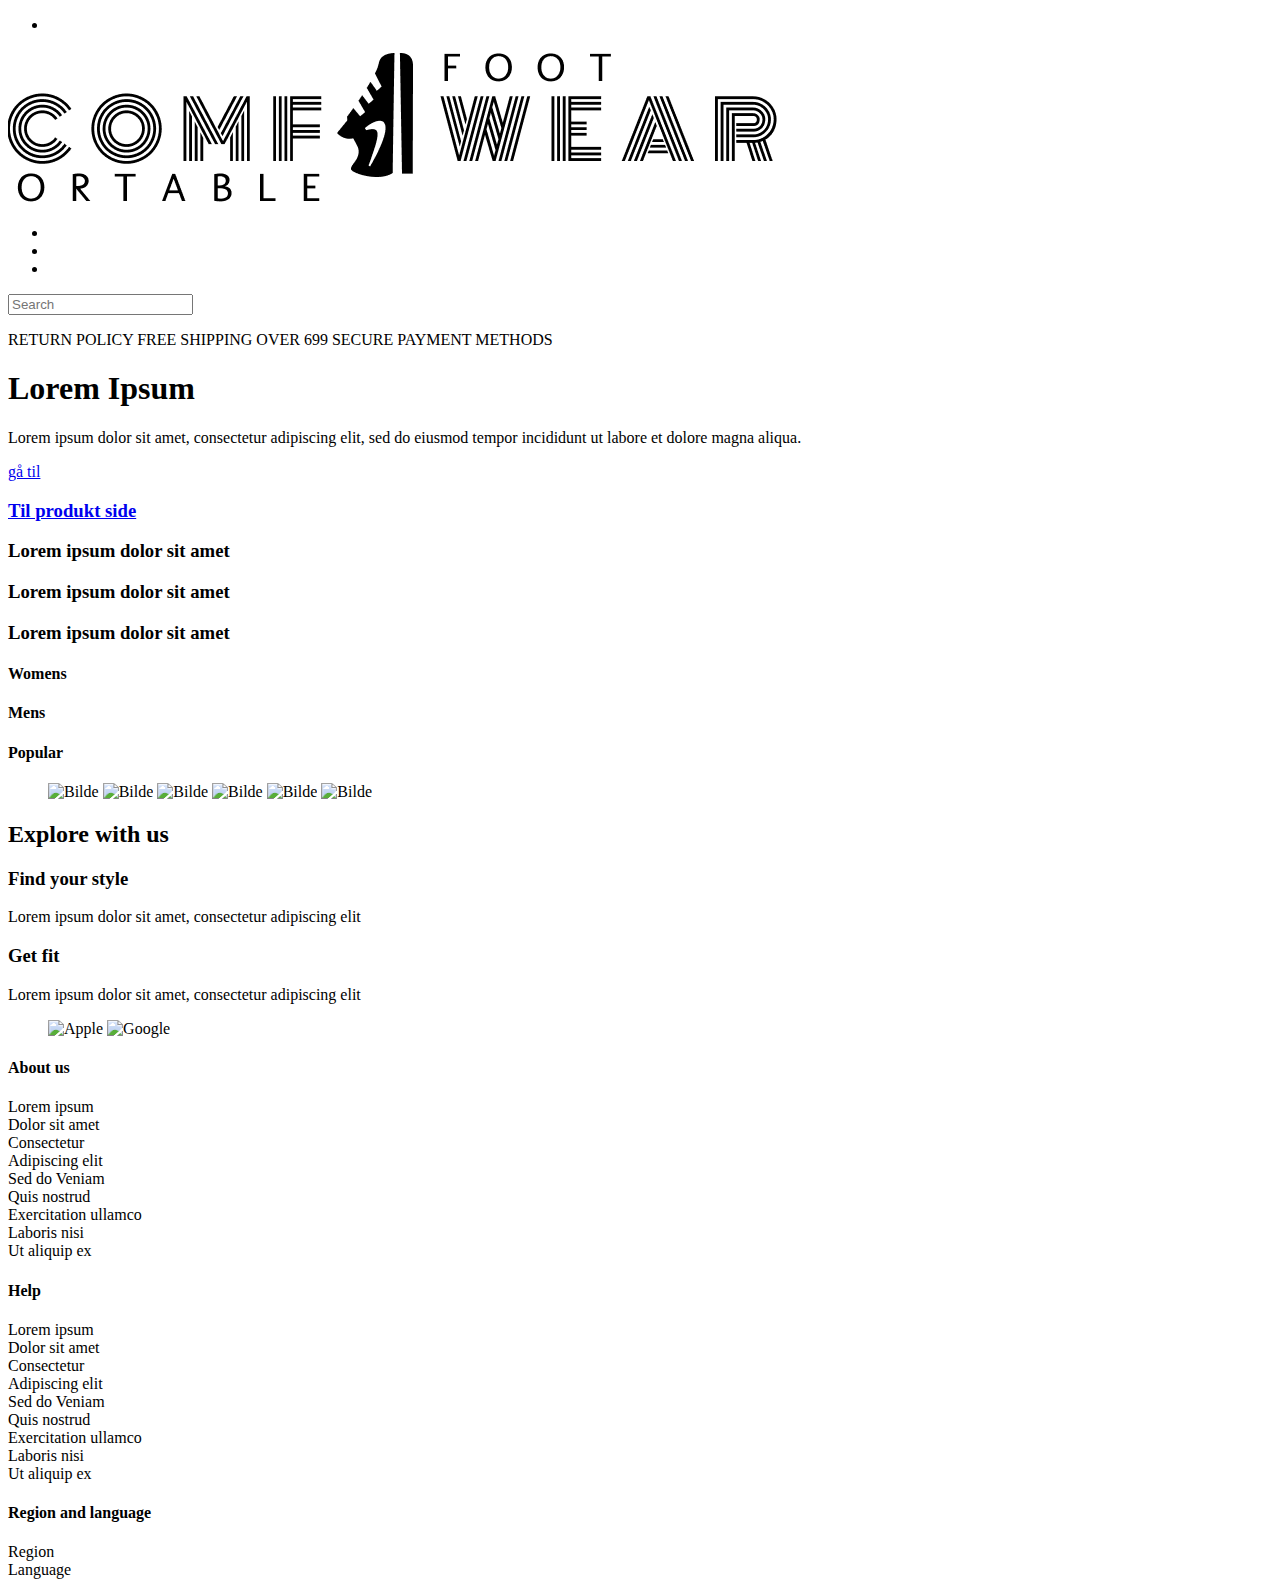
==== index.html @ c99b6caa "HTML RETTTING+FONTWESOME" ====
<!DOCTYPE html>
<html lang="en">
<head>
    <meta charset="UTF-8">
    <meta name="viewport" content="width=device-width, initial-scale=1.0">
    <link rel="stylesheet" href="css/style.css">
    <title>ComfWear</title>
    <link rel="stylesheet" href="https://cdnjs.cloudflare.com/ajax/libs/font-awesome/6.4.2/css/all.min.css" integrity="sha512-z3gLpd7yknf1YoNbCzqRKc4qyor8gaKU1qmn+CShxbuBusANI9QpRohGBreCFkKxLhei6S9CQXFEbbKuqLg0DA==" crossorigin="anonymous" referrerpolicy="no-referrer">
</head>
<body>
    <div id="container">
            <header class="box">
                <nav>
                    <ul>
                        <li><a href="#"><i class="fa-solid fa-ellipsis-vertical"></i></a></li>
                    </ul>
                </nav>
                <a class="logo" href="index.html">
                    <img src="img/LOGO-3.png" alt="Logo">
                </a>
                <nav>
                    <ul>
                        <li><a href="bruker.html"><i class="fa-regular fa-user" style="color: #00646a;"></i></a></li>
                        <li><a href="#"><i class="fa-regular fa-heart" style="color: #00646a;"></i></a></li>
                        <li><a href="#"><i class="fa-regular fa-cart-shopping"></i></a></li>
                    </ul>
                </nav>
                <nav class="søkefelt">
                    <input type="text" placeholder="Search">
                    <i class="fa-solid fa-magnifying-glass"></i>
                </nav>   
            </header>
            <main>
                <p class="ekstra"> RETURN POLICY    FREE SHIPPING OVER 699      SECURE PAYMENT METHODS</p>
                <section class="hovudbilete">
                    <h1>Lorem Ipsum</h1>
                    <p>Lorem ipsum dolor sit amet, consectetur adipiscing elit, sed do eiusmod tempor incididunt ut labore et dolore magna aliqua. </p>
                    <a class="gåtil" href="#">gå til</a>
                </section>
                <section class="underbilete">
                    <h3><a class="produktside" href="produkt.html">Til produkt side</a></h3>
                    <h3>Lorem ipsum dolor sit amet</h3>
                    <h3>Lorem ipsum dolor sit amet</h3>
                    <h3>Lorem ipsum dolor sit amet</h3>
                </section>
                <section>
                    <section class="seksjoner">
                        <h4>Womens</h4>
                        <h4>Mens</h4>
                        <h4>Popular</h4>
                    </section>
                    <figure class="biler">
                        <img src="." alt="Bilde">
                        <img src="." alt="Bilde">
                        <img src="." alt="Bilde">
                        <img src="." alt="Bilde">
                        <img src="." alt="Bilde">
                        <img src="." alt="Bilde">
                    </figure>
                </section>
                <section>
                    <section class="explore">
                        <h2>Explore with us</h2>
                    </section>
                    <section class="explore1">
                        <h3>Find your style</h3>
                        <p>Lorem ipsum dolor sit amet, consectetur adipiscing elit</p>
                    </section>
                    <section class="explore2">
                        <h3>Get fit</h3>
                        <p>Lorem ipsum dolor sit amet, consectetur adipiscing elit</p>
                    </section>
                </section>  
            </main>
            <footer>
                <figure class="download">
                    <img src="." alt="Apple">
                    <img src="." alt="Google">
                </figure>
                <section>
                    <section class="aboutus">
                        <h4>About us</h4>
                        <p>Lorem ipsum<br>
                            Dolor sit amet<br>
                            Consectetur <br>
                            Adipiscing elit<br>
                            Sed do Veniam<br>
                            Quis nostrud<br>
                            Exercitation ullamco<br>
                            Laboris nisi<br>
                            Ut aliquip ex</p>
                    </section>
                    <section class="Help">
                        <h4>Help</h4>
                        <p>Lorem ipsum<br>
                            Dolor sit amet<br>
                            Consectetur <br>
                            Adipiscing elit<br>
                            Sed do Veniam<br>
                            Quis nostrud<br>
                            Exercitation ullamco<br>
                            Laboris nisi<br>
                            Ut aliquip ex</p>
                    </section>
                    <section class="Region and language">
                        <h4>Region and language</h4>
                        <p>Region<br>
                            Language</p>
                    </section>
                </section>
            </footer>
    </div>
</body>
</html>
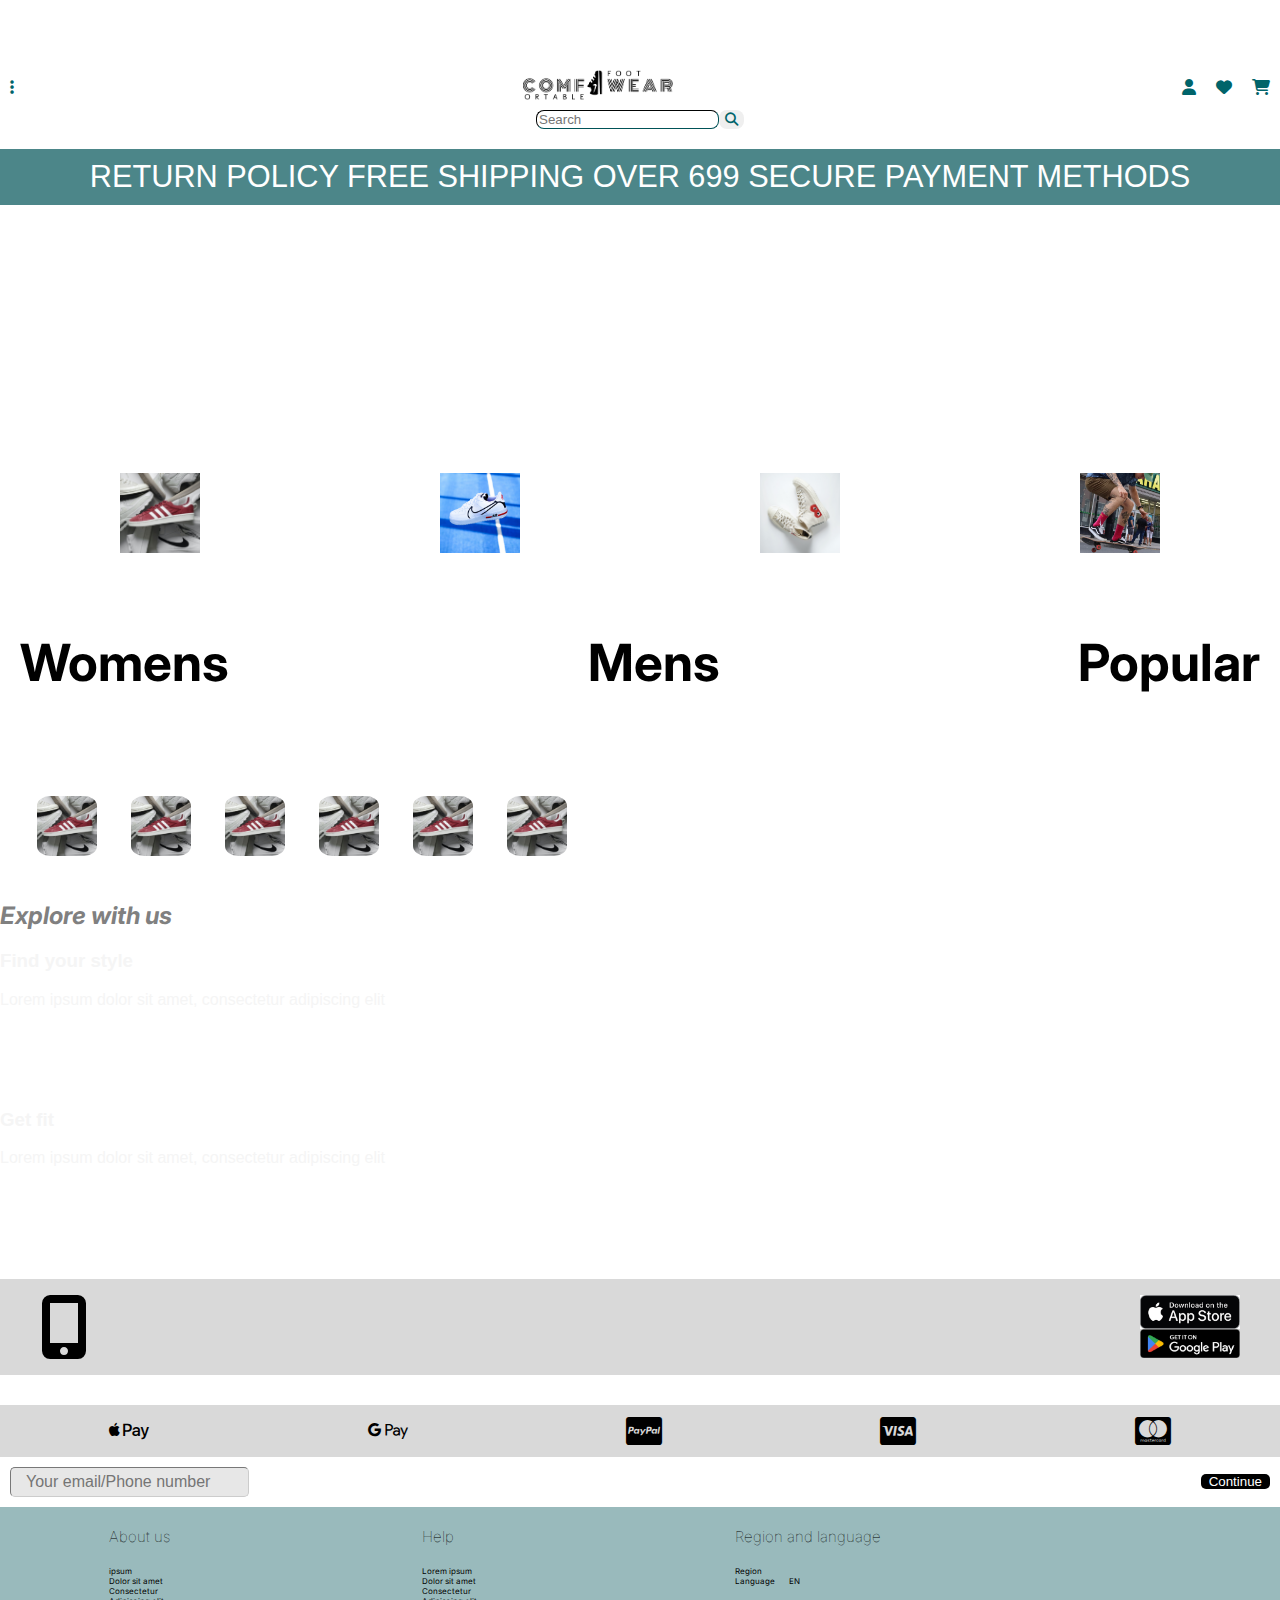
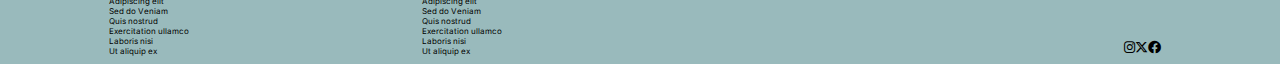
==== commit 7e986769: "Mykje ulikt" ====
--- a/index.html
+++ b/index.html
@@ -1,114 +1,142 @@
 <!DOCTYPE html>
 <html lang="en">
-<head>
-    <meta charset="UTF-8">
-    <meta name="viewport" content="width=device-width, initial-scale=1.0">
-    <link rel="stylesheet" href="css/style.css">
-    <title>ComfWear</title>
-    <link rel="stylesheet" href="https://cdnjs.cloudflare.com/ajax/libs/font-awesome/6.4.2/css/all.min.css" integrity="sha512-z3gLpd7yknf1YoNbCzqRKc4qyor8gaKU1qmn+CShxbuBusANI9QpRohGBreCFkKxLhei6S9CQXFEbbKuqLg0DA==" crossorigin="anonymous" referrerpolicy="no-referrer">
-</head>
-<body>
-    <div id="container">
-            <header class="box">
-                <nav>
-                    <ul>
-                        <li><a href="#"><i class="fa-solid fa-ellipsis-vertical"></i></a></li>
-                    </ul>
-                </nav>
-                <a class="logo" href="index.html">
-                    <img src="img/LOGO-3.png" alt="Logo">
-                </a>
-                <nav>
-                    <ul>
-                        <li><a href="bruker.html"><i class="fa-regular fa-user" style="color: #00646a;"></i></a></li>
-                        <li><a href="#"><i class="fa-regular fa-heart" style="color: #00646a;"></i></a></li>
-                        <li><a href="#"><i class="fa-regular fa-cart-shopping"></i></a></li>
-                    </ul>
-                </nav>
-                <nav class="søkefelt">
-                    <input type="text" placeholder="Search">
-                    <i class="fa-solid fa-magnifying-glass"></i>
-                </nav>   
-            </header>
-            <main>
-                <p class="ekstra"> RETURN POLICY    FREE SHIPPING OVER 699      SECURE PAYMENT METHODS</p>
-                <section class="hovudbilete">
-                    <h1>Lorem Ipsum</h1>
-                    <p>Lorem ipsum dolor sit amet, consectetur adipiscing elit, sed do eiusmod tempor incididunt ut labore et dolore magna aliqua. </p>
-                    <a class="gåtil" href="#">gå til</a>
-                </section>
-                <section class="underbilete">
-                    <h3><a class="produktside" href="produkt.html">Til produkt side</a></h3>
-                    <h3>Lorem ipsum dolor sit amet</h3>
-                    <h3>Lorem ipsum dolor sit amet</h3>
-                    <h3>Lorem ipsum dolor sit amet</h3>
-                </section>
-                <section>
-                    <section class="seksjoner">
-                        <h4>Womens</h4>
-                        <h4>Mens</h4>
-                        <h4>Popular</h4>
+    <head>
+        <meta charset="UTF-8">
+        <meta name="viewport" content="width=device-width, initial-scale=1.0">
+        <link rel="stylesheet" href="https://necolas.github.io/normalize.css/8.0.1/normalize.css" type="text/css">
+        <link href="css/font/css/fontawesome.css" rel="stylesheet">
+        <link href="css/font/css/brands.css" rel="stylesheet">
+        <link href="css/font/css/solid.css" rel="stylesheet">
+        <link href='https://fonts.googleapis.com/css?family=Inter' rel='stylesheet'>
+        <link rel="stylesheet" href="css/style.css">
+        <title>ComfWear</title>
+    </head>
+    <body>
+        <div id="container">
+                <header>
+                    <section class="box">
+                        <nav>
+                            <ul class="navigasjon-høgre">
+                                <li><a href="#"><i class="fa-solid fa-ellipsis-vertical" style="color: #00646a;"></i></a></li>
+                            </ul>
+                        </nav>
+                        <a class="logo" href="index.html">
+                            <img src="img/LOGO-3.png" alt="Logo">
+                        </a>
+                        <nav>
+                            <ul class="navigasjon-venstre">
+                                <li><a href="bruker.html"><i class="fa-regular fa-user" style="color: #00646a;"></i></a></li>
+                                <li><a href="#"><i class="fa-regular fa-heart" style="color: #00646a;"></i></a></li>
+                                <li><a href="#"><i class="fa-regular fa-cart-shopping" style="color: #00646a;"></i></a></li>
+                            </ul>
+                        </nav> 
+                    </section> 
+                    <nav class="søkefelt">
+                        <input class="søk-input" type="text" placeholder="Search">
+                        <button class="søk-button" style="border:none;"><i class="fa-solid fa-magnifying-glass" style="color: #00646a;"></i></button>
+                    </nav>
+                </header>
+                <main>
+                    <p class="ekstra"> RETURN POLICY       FREE SHIPPING OVER 699      SECURE PAYMENT METHODS</p>
+                    <section class="hovudbilete">
+                        <h2>Lorem Ipsum</h2>
+                        <p>Lorem ipsum dolor sit amet, consectetur adipiscing elitbore et dolore magna aliqua. </p>
                     </section>
-                    <figure class="biler">
-                        <img src="." alt="Bilde">
-                        <img src="." alt="Bilde">
-                        <img src="." alt="Bilde">
-                        <img src="." alt="Bilde">
-                        <img src="." alt="Bilde">
-                        <img src="." alt="Bilde">
-                    </figure>
-                </section>
-                <section>
-                    <section class="explore">
-                        <h2>Explore with us</h2>
+                    <section class="underbilete">
+                        <img src="img/adidas.jpg" alt="adidas">
+                        <img src="img/nike.jpg" alt="nike">
+                        <img src="img/converse.jpg" alt="converse">
+                        <img src="img/skate.jpg" alt="vans">
                     </section>
-                    <section class="explore1">
-                        <h3>Find your style</h3>
-                        <p>Lorem ipsum dolor sit amet, consectetur adipiscing elit</p>
+                    <div>
+                        <section class="seksjoner">
+                            <h4>Womens</h4>
+                            <h4>Mens</h4>
+                            <h4>Popular</h4>
+                        </section>
+                        <div class="bilder">
+                            <img src="img/adidas.jpg" alt="Bilde">
+                            <img src="img/adidas.jpg" alt="Bilde">
+                            <img src="img/adidas.jpg" alt="Bilde">
+                            <img src="img/adidas.jpg" alt="Bilde">
+                            <img src="img/adidas.jpg" alt="Bilde">
+                            <img src="img/adidas.jpg" alt="Bilde">
+                        </div>
+                    </div>
+                    <div>
+                        <section class="explore">
+                            <h2>Explore with us</h2>
+                        </section>
+                        <section class="explore1">
+                            <h3>Find your style</h3>
+                            <p>Lorem ipsum dolor sit amet, consectetur adipiscing elit</p>
+                        </section>
+                        <section class="explore2">
+                            <h3>Get fit</h3>
+                            <p>Lorem ipsum dolor sit amet, consectetur adipiscing elit</p>
+                        </section>
+                    </div>
+                </main>
+                <footer>
+                    <section class="lastened">
+                        <figure class="mobil">
+                            <i class="fa-regular fa-mobile-screen-button fa-4x"></i>
+                        </figure>
+                        <figure class="download">
+                            <img src="img/download-on-the-app-store-badge.png" alt="app store">
+                            <img src="img/google.png" alt="google play">
+                        </figure>
                     </section>
-                    <section class="explore2">
-                        <h3>Get fit</h3>
-                        <p>Lorem ipsum dolor sit amet, consectetur adipiscing elit</p>
+                    <section>
+                        <section class="payment">
+                            <i class="fa-brands fa-apple-pay fa-2x"></i>
+                            <i class="fa-brands fa-google-pay fa-2x"></i>
+                            <i class="fa-brands fa-cc-paypal fa-2x"></i>
+                            <i class="fa-brands fa-cc-visa fa-2x"></i>
+                            <i class="fa-brands fa-cc-mastercard fa-2x"></i>
+                        </section>
+                        <section class="login">
+                            <input class="mail" type="text" placeholder="Your email/Phone number">
+                            <button class="continue" style="border:none;">Continue</button>
+                        </section>
                     </section>
-                </section>  
-            </main>
-            <footer>
-                <figure class="download">
-                    <img src="." alt="Apple">
-                    <img src="." alt="Google">
-                </figure>
-                <section>
-                    <section class="aboutus">
-                        <h4>About us</h4>
-                        <p>Lorem ipsum<br>
-                            Dolor sit amet<br>
-                            Consectetur <br>
-                            Adipiscing elit<br>
-                            Sed do Veniam<br>
-                            Quis nostrud<br>
-                            Exercitation ullamco<br>
-                            Laboris nisi<br>
-                            Ut aliquip ex</p>
+                    <section class="slutt">
+                        <section class="aboutus">
+                            <h4>About us</h4>
+                            <p>ipsum<br>
+                                Dolor sit amet<br>
+                                Consectetur <br>
+                                Adipiscing elit<br>
+                                Sed do Veniam<br>
+                                Quis nostrud<br>
+                                Exercitation ullamco<br>
+                                Laboris nisi<br>
+                                Ut aliquip ex</p>
+                        </section>
+                        <section class="help">
+                            <h4>Help</h4>
+                            <p>Lorem ipsum<br>
+                                Dolor sit amet<br>
+                                Consectetur <br>
+                                Adipiscing elit<br>
+                                Sed do Veniam<br>
+                                Quis nostrud<br>
+                                Exercitation ullamco<br>
+                                Laboris nisi<br>
+                                Ut aliquip ex</p>
+                        </section>
+                        <section class="ral">
+                            <h4>Region and language</h4>
+                            <p>Region<br>
+                                Language&nbsp;&nbsp;&nbsp;&nbsp;&nbsp;&nbsp;&nbsp;EN</p>
+                        </section>
+                        <section class="sosialemedier">
+                            <i class="fa-brands fa-instagram"></i>
+                            <i class="fa-brands fa-x-twitter"></i>
+                            <i class="fa-brands fa-facebook"></i>
+                        </section>
                     </section>
-                    <section class="Help">
-                        <h4>Help</h4>
-                        <p>Lorem ipsum<br>
-                            Dolor sit amet<br>
-                            Consectetur <br>
-                            Adipiscing elit<br>
-                            Sed do Veniam<br>
-                            Quis nostrud<br>
-                            Exercitation ullamco<br>
-                            Laboris nisi<br>
-                            Ut aliquip ex</p>
-                    </section>
-                    <section class="Region and language">
-                        <h4>Region and language</h4>
-                        <p>Region<br>
-                            Language</p>
-                    </section>
-                </section>
-            </footer>
-    </div>
-</body>
+                </footer>
+        </div>
+    </body>
 </html>--- a/css/font/css/brands.css
+++ b/css/font/css/brands.css
@@ -0,0 +1,1537 @@
+/*!
+ * Font Awesome Free 6.4.2 by @fontawesome - https://fontawesome.com
+ * License - https://fontawesome.com/license/free (Icons: CC BY 4.0, Fonts: SIL OFL 1.1, Code: MIT License)
+ * Copyright 2023 Fonticons, Inc.
+ */
+:root, :host {
+  --fa-style-family-brands: 'Font Awesome 6 Brands';
+  --fa-font-brands: normal 400 1em/1 'Font Awesome 6 Brands'; }
+
+@font-face {
+  font-family: 'Font Awesome 6 Brands';
+  font-style: normal;
+  font-weight: 400;
+  font-display: block;
+  src: url("../webfonts/fa-brands-400.woff2") format("woff2"), url("../webfonts/fa-brands-400.ttf") format("truetype"); }
+
+.fab,
+.fa-brands {
+  font-weight: 400; }
+
+.fa-monero:before {
+  content: "\f3d0"; }
+
+.fa-hooli:before {
+  content: "\f427"; }
+
+.fa-yelp:before {
+  content: "\f1e9"; }
+
+.fa-cc-visa:before {
+  content: "\f1f0"; }
+
+.fa-lastfm:before {
+  content: "\f202"; }
+
+.fa-shopware:before {
+  content: "\f5b5"; }
+
+.fa-creative-commons-nc:before {
+  content: "\f4e8"; }
+
+.fa-aws:before {
+  content: "\f375"; }
+
+.fa-redhat:before {
+  content: "\f7bc"; }
+
+.fa-yoast:before {
+  content: "\f2b1"; }
+
+.fa-cloudflare:before {
+  content: "\e07d"; }
+
+.fa-ups:before {
+  content: "\f7e0"; }
+
+.fa-wpexplorer:before {
+  content: "\f2de"; }
+
+.fa-dyalog:before {
+  content: "\f399"; }
+
+.fa-bity:before {
+  content: "\f37a"; }
+
+.fa-stackpath:before {
+  content: "\f842"; }
+
+.fa-buysellads:before {
+  content: "\f20d"; }
+
+.fa-first-order:before {
+  content: "\f2b0"; }
+
+.fa-modx:before {
+  content: "\f285"; }
+
+.fa-guilded:before {
+  content: "\e07e"; }
+
+.fa-vnv:before {
+  content: "\f40b"; }
+
+.fa-square-js:before {
+  content: "\f3b9"; }
+
+.fa-js-square:before {
+  content: "\f3b9"; }
+
+.fa-microsoft:before {
+  content: "\f3ca"; }
+
+.fa-qq:before {
+  content: "\f1d6"; }
+
+.fa-orcid:before {
+  content: "\f8d2"; }
+
+.fa-java:before {
+  content: "\f4e4"; }
+
+.fa-invision:before {
+  content: "\f7b0"; }
+
+.fa-creative-commons-pd-alt:before {
+  content: "\f4ed"; }
+
+.fa-centercode:before {
+  content: "\f380"; }
+
+.fa-glide-g:before {
+  content: "\f2a6"; }
+
+.fa-drupal:before {
+  content: "\f1a9"; }
+
+.fa-hire-a-helper:before {
+  content: "\f3b0"; }
+
+.fa-creative-commons-by:before {
+  content: "\f4e7"; }
+
+.fa-unity:before {
+  content: "\e049"; }
+
+.fa-whmcs:before {
+  content: "\f40d"; }
+
+.fa-rocketchat:before {
+  content: "\f3e8"; }
+
+.fa-vk:before {
+  content: "\f189"; }
+
+.fa-untappd:before {
+  content: "\f405"; }
+
+.fa-mailchimp:before {
+  content: "\f59e"; }
+
+.fa-css3-alt:before {
+  content: "\f38b"; }
+
+.fa-square-reddit:before {
+  content: "\f1a2"; }
+
+.fa-reddit-square:before {
+  content: "\f1a2"; }
+
+.fa-vimeo-v:before {
+  content: "\f27d"; }
+
+.fa-contao:before {
+  content: "\f26d"; }
+
+.fa-square-font-awesome:before {
+  content: "\e5ad"; }
+
+.fa-deskpro:before {
+  content: "\f38f"; }
+
+.fa-sistrix:before {
+  content: "\f3ee"; }
+
+.fa-square-instagram:before {
+  content: "\e055"; }
+
+.fa-instagram-square:before {
+  content: "\e055"; }
+
+.fa-battle-net:before {
+  content: "\f835"; }
+
+.fa-the-red-yeti:before {
+  content: "\f69d"; }
+
+.fa-square-hacker-news:before {
+  content: "\f3af"; }
+
+.fa-hacker-news-square:before {
+  content: "\f3af"; }
+
+.fa-edge:before {
+  content: "\f282"; }
+
+.fa-threads:before {
+  content: "\e618"; }
+
+.fa-napster:before {
+  content: "\f3d2"; }
+
+.fa-square-snapchat:before {
+  content: "\f2ad"; }
+
+.fa-snapchat-square:before {
+  content: "\f2ad"; }
+
+.fa-google-plus-g:before {
+  content: "\f0d5"; }
+
+.fa-artstation:before {
+  content: "\f77a"; }
+
+.fa-markdown:before {
+  content: "\f60f"; }
+
+.fa-sourcetree:before {
+  content: "\f7d3"; }
+
+.fa-google-plus:before {
+  content: "\f2b3"; }
+
+.fa-diaspora:before {
+  content: "\f791"; }
+
+.fa-foursquare:before {
+  content: "\f180"; }
+
+.fa-stack-overflow:before {
+  content: "\f16c"; }
+
+.fa-github-alt:before {
+  content: "\f113"; }
+
+.fa-phoenix-squadron:before {
+  content: "\f511"; }
+
+.fa-pagelines:before {
+  content: "\f18c"; }
+
+.fa-algolia:before {
+  content: "\f36c"; }
+
+.fa-red-river:before {
+  content: "\f3e3"; }
+
+.fa-creative-commons-sa:before {
+  content: "\f4ef"; }
+
+.fa-safari:before {
+  content: "\f267"; }
+
+.fa-google:before {
+  content: "\f1a0"; }
+
+.fa-square-font-awesome-stroke:before {
+  content: "\f35c"; }
+
+.fa-font-awesome-alt:before {
+  content: "\f35c"; }
+
+.fa-atlassian:before {
+  content: "\f77b"; }
+
+.fa-linkedin-in:before {
+  content: "\f0e1"; }
+
+.fa-digital-ocean:before {
+  content: "\f391"; }
+
+.fa-nimblr:before {
+  content: "\f5a8"; }
+
+.fa-chromecast:before {
+  content: "\f838"; }
+
+.fa-evernote:before {
+  content: "\f839"; }
+
+.fa-hacker-news:before {
+  content: "\f1d4"; }
+
+.fa-creative-commons-sampling:before {
+  content: "\f4f0"; }
+
+.fa-adversal:before {
+  content: "\f36a"; }
+
+.fa-creative-commons:before {
+  content: "\f25e"; }
+
+.fa-watchman-monitoring:before {
+  content: "\e087"; }
+
+.fa-fonticons:before {
+  content: "\f280"; }
+
+.fa-weixin:before {
+  content: "\f1d7"; }
+
+.fa-shirtsinbulk:before {
+  content: "\f214"; }
+
+.fa-codepen:before {
+  content: "\f1cb"; }
+
+.fa-git-alt:before {
+  content: "\f841"; }
+
+.fa-lyft:before {
+  content: "\f3c3"; }
+
+.fa-rev:before {
+  content: "\f5b2"; }
+
+.fa-windows:before {
+  content: "\f17a"; }
+
+.fa-wizards-of-the-coast:before {
+  content: "\f730"; }
+
+.fa-square-viadeo:before {
+  content: "\f2aa"; }
+
+.fa-viadeo-square:before {
+  content: "\f2aa"; }
+
+.fa-meetup:before {
+  content: "\f2e0"; }
+
+.fa-centos:before {
+  content: "\f789"; }
+
+.fa-adn:before {
+  content: "\f170"; }
+
+.fa-cloudsmith:before {
+  content: "\f384"; }
+
+.fa-pied-piper-alt:before {
+  content: "\f1a8"; }
+
+.fa-square-dribbble:before {
+  content: "\f397"; }
+
+.fa-dribbble-square:before {
+  content: "\f397"; }
+
+.fa-codiepie:before {
+  content: "\f284"; }
+
+.fa-node:before {
+  content: "\f419"; }
+
+.fa-mix:before {
+  content: "\f3cb"; }
+
+.fa-steam:before {
+  content: "\f1b6"; }
+
+.fa-cc-apple-pay:before {
+  content: "\f416"; }
+
+.fa-scribd:before {
+  content: "\f28a"; }
+
+.fa-debian:before {
+  content: "\e60b"; }
+
+.fa-openid:before {
+  content: "\f19b"; }
+
+.fa-instalod:before {
+  content: "\e081"; }
+
+.fa-expeditedssl:before {
+  content: "\f23e"; }
+
+.fa-sellcast:before {
+  content: "\f2da"; }
+
+.fa-square-twitter:before {
+  content: "\f081"; }
+
+.fa-twitter-square:before {
+  content: "\f081"; }
+
+.fa-r-project:before {
+  content: "\f4f7"; }
+
+.fa-delicious:before {
+  content: "\f1a5"; }
+
+.fa-freebsd:before {
+  content: "\f3a4"; }
+
+.fa-vuejs:before {
+  content: "\f41f"; }
+
+.fa-accusoft:before {
+  content: "\f369"; }
+
+.fa-ioxhost:before {
+  content: "\f208"; }
+
+.fa-fonticons-fi:before {
+  content: "\f3a2"; }
+
+.fa-app-store:before {
+  content: "\f36f"; }
+
+.fa-cc-mastercard:before {
+  content: "\f1f1"; }
+
+.fa-itunes-note:before {
+  content: "\f3b5"; }
+
+.fa-golang:before {
+  content: "\e40f"; }
+
+.fa-kickstarter:before {
+  content: "\f3bb"; }
+
+.fa-grav:before {
+  content: "\f2d6"; }
+
+.fa-weibo:before {
+  content: "\f18a"; }
+
+.fa-uncharted:before {
+  content: "\e084"; }
+
+.fa-firstdraft:before {
+  content: "\f3a1"; }
+
+.fa-square-youtube:before {
+  content: "\f431"; }
+
+.fa-youtube-square:before {
+  content: "\f431"; }
+
+.fa-wikipedia-w:before {
+  content: "\f266"; }
+
+.fa-wpressr:before {
+  content: "\f3e4"; }
+
+.fa-rendact:before {
+  content: "\f3e4"; }
+
+.fa-angellist:before {
+  content: "\f209"; }
+
+.fa-galactic-republic:before {
+  content: "\f50c"; }
+
+.fa-nfc-directional:before {
+  content: "\e530"; }
+
+.fa-skype:before {
+  content: "\f17e"; }
+
+.fa-joget:before {
+  content: "\f3b7"; }
+
+.fa-fedora:before {
+  content: "\f798"; }
+
+.fa-stripe-s:before {
+  content: "\f42a"; }
+
+.fa-meta:before {
+  content: "\e49b"; }
+
+.fa-laravel:before {
+  content: "\f3bd"; }
+
+.fa-hotjar:before {
+  content: "\f3b1"; }
+
+.fa-bluetooth-b:before {
+  content: "\f294"; }
+
+.fa-sticker-mule:before {
+  content: "\f3f7"; }
+
+.fa-creative-commons-zero:before {
+  content: "\f4f3"; }
+
+.fa-hips:before {
+  content: "\f452"; }
+
+.fa-behance:before {
+  content: "\f1b4"; }
+
+.fa-reddit:before {
+  content: "\f1a1"; }
+
+.fa-discord:before {
+  content: "\f392"; }
+
+.fa-chrome:before {
+  content: "\f268"; }
+
+.fa-app-store-ios:before {
+  content: "\f370"; }
+
+.fa-cc-discover:before {
+  content: "\f1f2"; }
+
+.fa-wpbeginner:before {
+  content: "\f297"; }
+
+.fa-confluence:before {
+  content: "\f78d"; }
+
+.fa-mdb:before {
+  content: "\f8ca"; }
+
+.fa-dochub:before {
+  content: "\f394"; }
+
+.fa-accessible-icon:before {
+  content: "\f368"; }
+
+.fa-ebay:before {
+  content: "\f4f4"; }
+
+.fa-amazon:before {
+  content: "\f270"; }
+
+.fa-unsplash:before {
+  content: "\e07c"; }
+
+.fa-yarn:before {
+  content: "\f7e3"; }
+
+.fa-square-steam:before {
+  content: "\f1b7"; }
+
+.fa-steam-square:before {
+  content: "\f1b7"; }
+
+.fa-500px:before {
+  content: "\f26e"; }
+
+.fa-square-vimeo:before {
+  content: "\f194"; }
+
+.fa-vimeo-square:before {
+  content: "\f194"; }
+
+.fa-asymmetrik:before {
+  content: "\f372"; }
+
+.fa-font-awesome:before {
+  content: "\f2b4"; }
+
+.fa-font-awesome-flag:before {
+  content: "\f2b4"; }
+
+.fa-font-awesome-logo-full:before {
+  content: "\f2b4"; }
+
+.fa-gratipay:before {
+  content: "\f184"; }
+
+.fa-apple:before {
+  content: "\f179"; }
+
+.fa-hive:before {
+  content: "\e07f"; }
+
+.fa-gitkraken:before {
+  content: "\f3a6"; }
+
+.fa-keybase:before {
+  content: "\f4f5"; }
+
+.fa-apple-pay:before {
+  content: "\f415"; }
+
+.fa-padlet:before {
+  content: "\e4a0"; }
+
+.fa-amazon-pay:before {
+  content: "\f42c"; }
+
+.fa-square-github:before {
+  content: "\f092"; }
+
+.fa-github-square:before {
+  content: "\f092"; }
+
+.fa-stumbleupon:before {
+  content: "\f1a4"; }
+
+.fa-fedex:before {
+  content: "\f797"; }
+
+.fa-phoenix-framework:before {
+  content: "\f3dc"; }
+
+.fa-shopify:before {
+  content: "\e057"; }
+
+.fa-neos:before {
+  content: "\f612"; }
+
+.fa-square-threads:before {
+  content: "\e619"; }
+
+.fa-hackerrank:before {
+  content: "\f5f7"; }
+
+.fa-researchgate:before {
+  content: "\f4f8"; }
+
+.fa-swift:before {
+  content: "\f8e1"; }
+
+.fa-angular:before {
+  content: "\f420"; }
+
+.fa-speakap:before {
+  content: "\f3f3"; }
+
+.fa-angrycreative:before {
+  content: "\f36e"; }
+
+.fa-y-combinator:before {
+  content: "\f23b"; }
+
+.fa-empire:before {
+  content: "\f1d1"; }
+
+.fa-envira:before {
+  content: "\f299"; }
+
+.fa-square-gitlab:before {
+  content: "\e5ae"; }
+
+.fa-gitlab-square:before {
+  content: "\e5ae"; }
+
+.fa-studiovinari:before {
+  content: "\f3f8"; }
+
+.fa-pied-piper:before {
+  content: "\f2ae"; }
+
+.fa-wordpress:before {
+  content: "\f19a"; }
+
+.fa-product-hunt:before {
+  content: "\f288"; }
+
+.fa-firefox:before {
+  content: "\f269"; }
+
+.fa-linode:before {
+  content: "\f2b8"; }
+
+.fa-goodreads:before {
+  content: "\f3a8"; }
+
+.fa-square-odnoklassniki:before {
+  content: "\f264"; }
+
+.fa-odnoklassniki-square:before {
+  content: "\f264"; }
+
+.fa-jsfiddle:before {
+  content: "\f1cc"; }
+
+.fa-sith:before {
+  content: "\f512"; }
+
+.fa-themeisle:before {
+  content: "\f2b2"; }
+
+.fa-page4:before {
+  content: "\f3d7"; }
+
+.fa-hashnode:before {
+  content: "\e499"; }
+
+.fa-react:before {
+  content: "\f41b"; }
+
+.fa-cc-paypal:before {
+  content: "\f1f4"; }
+
+.fa-squarespace:before {
+  content: "\f5be"; }
+
+.fa-cc-stripe:before {
+  content: "\f1f5"; }
+
+.fa-creative-commons-share:before {
+  content: "\f4f2"; }
+
+.fa-bitcoin:before {
+  content: "\f379"; }
+
+.fa-keycdn:before {
+  content: "\f3ba"; }
+
+.fa-opera:before {
+  content: "\f26a"; }
+
+.fa-itch-io:before {
+  content: "\f83a"; }
+
+.fa-umbraco:before {
+  content: "\f8e8"; }
+
+.fa-galactic-senate:before {
+  content: "\f50d"; }
+
+.fa-ubuntu:before {
+  content: "\f7df"; }
+
+.fa-draft2digital:before {
+  content: "\f396"; }
+
+.fa-stripe:before {
+  content: "\f429"; }
+
+.fa-houzz:before {
+  content: "\f27c"; }
+
+.fa-gg:before {
+  content: "\f260"; }
+
+.fa-dhl:before {
+  content: "\f790"; }
+
+.fa-square-pinterest:before {
+  content: "\f0d3"; }
+
+.fa-pinterest-square:before {
+  content: "\f0d3"; }
+
+.fa-xing:before {
+  content: "\f168"; }
+
+.fa-blackberry:before {
+  content: "\f37b"; }
+
+.fa-creative-commons-pd:before {
+  content: "\f4ec"; }
+
+.fa-playstation:before {
+  content: "\f3df"; }
+
+.fa-quinscape:before {
+  content: "\f459"; }
+
+.fa-less:before {
+  content: "\f41d"; }
+
+.fa-blogger-b:before {
+  content: "\f37d"; }
+
+.fa-opencart:before {
+  content: "\f23d"; }
+
+.fa-vine:before {
+  content: "\f1ca"; }
+
+.fa-paypal:before {
+  content: "\f1ed"; }
+
+.fa-gitlab:before {
+  content: "\f296"; }
+
+.fa-typo3:before {
+  content: "\f42b"; }
+
+.fa-reddit-alien:before {
+  content: "\f281"; }
+
+.fa-yahoo:before {
+  content: "\f19e"; }
+
+.fa-dailymotion:before {
+  content: "\e052"; }
+
+.fa-affiliatetheme:before {
+  content: "\f36b"; }
+
+.fa-pied-piper-pp:before {
+  content: "\f1a7"; }
+
+.fa-bootstrap:before {
+  content: "\f836"; }
+
+.fa-odnoklassniki:before {
+  content: "\f263"; }
+
+.fa-nfc-symbol:before {
+  content: "\e531"; }
+
+.fa-ethereum:before {
+  content: "\f42e"; }
+
+.fa-speaker-deck:before {
+  content: "\f83c"; }
+
+.fa-creative-commons-nc-eu:before {
+  content: "\f4e9"; }
+
+.fa-patreon:before {
+  content: "\f3d9"; }
+
+.fa-avianex:before {
+  content: "\f374"; }
+
+.fa-ello:before {
+  content: "\f5f1"; }
+
+.fa-gofore:before {
+  content: "\f3a7"; }
+
+.fa-bimobject:before {
+  content: "\f378"; }
+
+.fa-facebook-f:before {
+  content: "\f39e"; }
+
+.fa-square-google-plus:before {
+  content: "\f0d4"; }
+
+.fa-google-plus-square:before {
+  content: "\f0d4"; }
+
+.fa-mandalorian:before {
+  content: "\f50f"; }
+
+.fa-first-order-alt:before {
+  content: "\f50a"; }
+
+.fa-osi:before {
+  content: "\f41a"; }
+
+.fa-google-wallet:before {
+  content: "\f1ee"; }
+
+.fa-d-and-d-beyond:before {
+  content: "\f6ca"; }
+
+.fa-periscope:before {
+  content: "\f3da"; }
+
+.fa-fulcrum:before {
+  content: "\f50b"; }
+
+.fa-cloudscale:before {
+  content: "\f383"; }
+
+.fa-forumbee:before {
+  content: "\f211"; }
+
+.fa-mizuni:before {
+  content: "\f3cc"; }
+
+.fa-schlix:before {
+  content: "\f3ea"; }
+
+.fa-square-xing:before {
+  content: "\f169"; }
+
+.fa-xing-square:before {
+  content: "\f169"; }
+
+.fa-bandcamp:before {
+  content: "\f2d5"; }
+
+.fa-wpforms:before {
+  content: "\f298"; }
+
+.fa-cloudversify:before {
+  content: "\f385"; }
+
+.fa-usps:before {
+  content: "\f7e1"; }
+
+.fa-megaport:before {
+  content: "\f5a3"; }
+
+.fa-magento:before {
+  content: "\f3c4"; }
+
+.fa-spotify:before {
+  content: "\f1bc"; }
+
+.fa-optin-monster:before {
+  content: "\f23c"; }
+
+.fa-fly:before {
+  content: "\f417"; }
+
+.fa-aviato:before {
+  content: "\f421"; }
+
+.fa-itunes:before {
+  content: "\f3b4"; }
+
+.fa-cuttlefish:before {
+  content: "\f38c"; }
+
+.fa-blogger:before {
+  content: "\f37c"; }
+
+.fa-flickr:before {
+  content: "\f16e"; }
+
+.fa-viber:before {
+  content: "\f409"; }
+
+.fa-soundcloud:before {
+  content: "\f1be"; }
+
+.fa-digg:before {
+  content: "\f1a6"; }
+
+.fa-tencent-weibo:before {
+  content: "\f1d5"; }
+
+.fa-symfony:before {
+  content: "\f83d"; }
+
+.fa-maxcdn:before {
+  content: "\f136"; }
+
+.fa-etsy:before {
+  content: "\f2d7"; }
+
+.fa-facebook-messenger:before {
+  content: "\f39f"; }
+
+.fa-audible:before {
+  content: "\f373"; }
+
+.fa-think-peaks:before {
+  content: "\f731"; }
+
+.fa-bilibili:before {
+  content: "\e3d9"; }
+
+.fa-erlang:before {
+  content: "\f39d"; }
+
+.fa-x-twitter:before {
+  content: "\e61b"; }
+
+.fa-cotton-bureau:before {
+  content: "\f89e"; }
+
+.fa-dashcube:before {
+  content: "\f210"; }
+
+.fa-42-group:before {
+  content: "\e080"; }
+
+.fa-innosoft:before {
+  content: "\e080"; }
+
+.fa-stack-exchange:before {
+  content: "\f18d"; }
+
+.fa-elementor:before {
+  content: "\f430"; }
+
+.fa-square-pied-piper:before {
+  content: "\e01e"; }
+
+.fa-pied-piper-square:before {
+  content: "\e01e"; }
+
+.fa-creative-commons-nd:before {
+  content: "\f4eb"; }
+
+.fa-palfed:before {
+  content: "\f3d8"; }
+
+.fa-superpowers:before {
+  content: "\f2dd"; }
+
+.fa-resolving:before {
+  content: "\f3e7"; }
+
+.fa-xbox:before {
+  content: "\f412"; }
+
+.fa-searchengin:before {
+  content: "\f3eb"; }
+
+.fa-tiktok:before {
+  content: "\e07b"; }
+
+.fa-square-facebook:before {
+  content: "\f082"; }
+
+.fa-facebook-square:before {
+  content: "\f082"; }
+
+.fa-renren:before {
+  content: "\f18b"; }
+
+.fa-linux:before {
+  content: "\f17c"; }
+
+.fa-glide:before {
+  content: "\f2a5"; }
+
+.fa-linkedin:before {
+  content: "\f08c"; }
+
+.fa-hubspot:before {
+  content: "\f3b2"; }
+
+.fa-deploydog:before {
+  content: "\f38e"; }
+
+.fa-twitch:before {
+  content: "\f1e8"; }
+
+.fa-ravelry:before {
+  content: "\f2d9"; }
+
+.fa-mixer:before {
+  content: "\e056"; }
+
+.fa-square-lastfm:before {
+  content: "\f203"; }
+
+.fa-lastfm-square:before {
+  content: "\f203"; }
+
+.fa-vimeo:before {
+  content: "\f40a"; }
+
+.fa-mendeley:before {
+  content: "\f7b3"; }
+
+.fa-uniregistry:before {
+  content: "\f404"; }
+
+.fa-figma:before {
+  content: "\f799"; }
+
+.fa-creative-commons-remix:before {
+  content: "\f4ee"; }
+
+.fa-cc-amazon-pay:before {
+  content: "\f42d"; }
+
+.fa-dropbox:before {
+  content: "\f16b"; }
+
+.fa-instagram:before {
+  content: "\f16d"; }
+
+.fa-cmplid:before {
+  content: "\e360"; }
+
+.fa-facebook:before {
+  content: "\f09a"; }
+
+.fa-gripfire:before {
+  content: "\f3ac"; }
+
+.fa-jedi-order:before {
+  content: "\f50e"; }
+
+.fa-uikit:before {
+  content: "\f403"; }
+
+.fa-fort-awesome-alt:before {
+  content: "\f3a3"; }
+
+.fa-phabricator:before {
+  content: "\f3db"; }
+
+.fa-ussunnah:before {
+  content: "\f407"; }
+
+.fa-earlybirds:before {
+  content: "\f39a"; }
+
+.fa-trade-federation:before {
+  content: "\f513"; }
+
+.fa-autoprefixer:before {
+  content: "\f41c"; }
+
+.fa-whatsapp:before {
+  content: "\f232"; }
+
+.fa-slideshare:before {
+  content: "\f1e7"; }
+
+.fa-google-play:before {
+  content: "\f3ab"; }
+
+.fa-viadeo:before {
+  content: "\f2a9"; }
+
+.fa-line:before {
+  content: "\f3c0"; }
+
+.fa-google-drive:before {
+  content: "\f3aa"; }
+
+.fa-servicestack:before {
+  content: "\f3ec"; }
+
+.fa-simplybuilt:before {
+  content: "\f215"; }
+
+.fa-bitbucket:before {
+  content: "\f171"; }
+
+.fa-imdb:before {
+  content: "\f2d8"; }
+
+.fa-deezer:before {
+  content: "\e077"; }
+
+.fa-raspberry-pi:before {
+  content: "\f7bb"; }
+
+.fa-jira:before {
+  content: "\f7b1"; }
+
+.fa-docker:before {
+  content: "\f395"; }
+
+.fa-screenpal:before {
+  content: "\e570"; }
+
+.fa-bluetooth:before {
+  content: "\f293"; }
+
+.fa-gitter:before {
+  content: "\f426"; }
+
+.fa-d-and-d:before {
+  content: "\f38d"; }
+
+.fa-microblog:before {
+  content: "\e01a"; }
+
+.fa-cc-diners-club:before {
+  content: "\f24c"; }
+
+.fa-gg-circle:before {
+  content: "\f261"; }
+
+.fa-pied-piper-hat:before {
+  content: "\f4e5"; }
+
+.fa-kickstarter-k:before {
+  content: "\f3bc"; }
+
+.fa-yandex:before {
+  content: "\f413"; }
+
+.fa-readme:before {
+  content: "\f4d5"; }
+
+.fa-html5:before {
+  content: "\f13b"; }
+
+.fa-sellsy:before {
+  content: "\f213"; }
+
+.fa-sass:before {
+  content: "\f41e"; }
+
+.fa-wirsindhandwerk:before {
+  content: "\e2d0"; }
+
+.fa-wsh:before {
+  content: "\e2d0"; }
+
+.fa-buromobelexperte:before {
+  content: "\f37f"; }
+
+.fa-salesforce:before {
+  content: "\f83b"; }
+
+.fa-octopus-deploy:before {
+  content: "\e082"; }
+
+.fa-medapps:before {
+  content: "\f3c6"; }
+
+.fa-ns8:before {
+  content: "\f3d5"; }
+
+.fa-pinterest-p:before {
+  content: "\f231"; }
+
+.fa-apper:before {
+  content: "\f371"; }
+
+.fa-fort-awesome:before {
+  content: "\f286"; }
+
+.fa-waze:before {
+  content: "\f83f"; }
+
+.fa-cc-jcb:before {
+  content: "\f24b"; }
+
+.fa-snapchat:before {
+  content: "\f2ab"; }
+
+.fa-snapchat-ghost:before {
+  content: "\f2ab"; }
+
+.fa-fantasy-flight-games:before {
+  content: "\f6dc"; }
+
+.fa-rust:before {
+  content: "\e07a"; }
+
+.fa-wix:before {
+  content: "\f5cf"; }
+
+.fa-square-behance:before {
+  content: "\f1b5"; }
+
+.fa-behance-square:before {
+  content: "\f1b5"; }
+
+.fa-supple:before {
+  content: "\f3f9"; }
+
+.fa-rebel:before {
+  content: "\f1d0"; }
+
+.fa-css3:before {
+  content: "\f13c"; }
+
+.fa-staylinked:before {
+  content: "\f3f5"; }
+
+.fa-kaggle:before {
+  content: "\f5fa"; }
+
+.fa-space-awesome:before {
+  content: "\e5ac"; }
+
+.fa-deviantart:before {
+  content: "\f1bd"; }
+
+.fa-cpanel:before {
+  content: "\f388"; }
+
+.fa-goodreads-g:before {
+  content: "\f3a9"; }
+
+.fa-square-git:before {
+  content: "\f1d2"; }
+
+.fa-git-square:before {
+  content: "\f1d2"; }
+
+.fa-square-tumblr:before {
+  content: "\f174"; }
+
+.fa-tumblr-square:before {
+  content: "\f174"; }
+
+.fa-trello:before {
+  content: "\f181"; }
+
+.fa-creative-commons-nc-jp:before {
+  content: "\f4ea"; }
+
+.fa-get-pocket:before {
+  content: "\f265"; }
+
+.fa-perbyte:before {
+  content: "\e083"; }
+
+.fa-grunt:before {
+  content: "\f3ad"; }
+
+.fa-weebly:before {
+  content: "\f5cc"; }
+
+.fa-connectdevelop:before {
+  content: "\f20e"; }
+
+.fa-leanpub:before {
+  content: "\f212"; }
+
+.fa-black-tie:before {
+  content: "\f27e"; }
+
+.fa-themeco:before {
+  content: "\f5c6"; }
+
+.fa-python:before {
+  content: "\f3e2"; }
+
+.fa-android:before {
+  content: "\f17b"; }
+
+.fa-bots:before {
+  content: "\e340"; }
+
+.fa-free-code-camp:before {
+  content: "\f2c5"; }
+
+.fa-hornbill:before {
+  content: "\f592"; }
+
+.fa-js:before {
+  content: "\f3b8"; }
+
+.fa-ideal:before {
+  content: "\e013"; }
+
+.fa-git:before {
+  content: "\f1d3"; }
+
+.fa-dev:before {
+  content: "\f6cc"; }
+
+.fa-sketch:before {
+  content: "\f7c6"; }
+
+.fa-yandex-international:before {
+  content: "\f414"; }
+
+.fa-cc-amex:before {
+  content: "\f1f3"; }
+
+.fa-uber:before {
+  content: "\f402"; }
+
+.fa-github:before {
+  content: "\f09b"; }
+
+.fa-php:before {
+  content: "\f457"; }
+
+.fa-alipay:before {
+  content: "\f642"; }
+
+.fa-youtube:before {
+  content: "\f167"; }
+
+.fa-skyatlas:before {
+  content: "\f216"; }
+
+.fa-firefox-browser:before {
+  content: "\e007"; }
+
+.fa-replyd:before {
+  content: "\f3e6"; }
+
+.fa-suse:before {
+  content: "\f7d6"; }
+
+.fa-jenkins:before {
+  content: "\f3b6"; }
+
+.fa-twitter:before {
+  content: "\f099"; }
+
+.fa-rockrms:before {
+  content: "\f3e9"; }
+
+.fa-pinterest:before {
+  content: "\f0d2"; }
+
+.fa-buffer:before {
+  content: "\f837"; }
+
+.fa-npm:before {
+  content: "\f3d4"; }
+
+.fa-yammer:before {
+  content: "\f840"; }
+
+.fa-btc:before {
+  content: "\f15a"; }
+
+.fa-dribbble:before {
+  content: "\f17d"; }
+
+.fa-stumbleupon-circle:before {
+  content: "\f1a3"; }
+
+.fa-internet-explorer:before {
+  content: "\f26b"; }
+
+.fa-stubber:before {
+  content: "\e5c7"; }
+
+.fa-telegram:before {
+  content: "\f2c6"; }
+
+.fa-telegram-plane:before {
+  content: "\f2c6"; }
+
+.fa-old-republic:before {
+  content: "\f510"; }
+
+.fa-odysee:before {
+  content: "\e5c6"; }
+
+.fa-square-whatsapp:before {
+  content: "\f40c"; }
+
+.fa-whatsapp-square:before {
+  content: "\f40c"; }
+
+.fa-node-js:before {
+  content: "\f3d3"; }
+
+.fa-edge-legacy:before {
+  content: "\e078"; }
+
+.fa-slack:before {
+  content: "\f198"; }
+
+.fa-slack-hash:before {
+  content: "\f198"; }
+
+.fa-medrt:before {
+  content: "\f3c8"; }
+
+.fa-usb:before {
+  content: "\f287"; }
+
+.fa-tumblr:before {
+  content: "\f173"; }
+
+.fa-vaadin:before {
+  content: "\f408"; }
+
+.fa-quora:before {
+  content: "\f2c4"; }
+
+.fa-square-x-twitter:before {
+  content: "\e61a"; }
+
+.fa-reacteurope:before {
+  content: "\f75d"; }
+
+.fa-medium:before {
+  content: "\f23a"; }
+
+.fa-medium-m:before {
+  content: "\f23a"; }
+
+.fa-amilia:before {
+  content: "\f36d"; }
+
+.fa-mixcloud:before {
+  content: "\f289"; }
+
+.fa-flipboard:before {
+  content: "\f44d"; }
+
+.fa-viacoin:before {
+  content: "\f237"; }
+
+.fa-critical-role:before {
+  content: "\f6c9"; }
+
+.fa-sitrox:before {
+  content: "\e44a"; }
+
+.fa-discourse:before {
+  content: "\f393"; }
+
+.fa-joomla:before {
+  content: "\f1aa"; }
+
+.fa-mastodon:before {
+  content: "\f4f6"; }
+
+.fa-airbnb:before {
+  content: "\f834"; }
+
+.fa-wolf-pack-battalion:before {
+  content: "\f514"; }
+
+.fa-buy-n-large:before {
+  content: "\f8a6"; }
+
+.fa-gulp:before {
+  content: "\f3ae"; }
+
+.fa-creative-commons-sampling-plus:before {
+  content: "\f4f1"; }
+
+.fa-strava:before {
+  content: "\f428"; }
+
+.fa-ember:before {
+  content: "\f423"; }
+
+.fa-canadian-maple-leaf:before {
+  content: "\f785"; }
+
+.fa-teamspeak:before {
+  content: "\f4f9"; }
+
+.fa-pushed:before {
+  content: "\f3e1"; }
+
+.fa-wordpress-simple:before {
+  content: "\f411"; }
+
+.fa-nutritionix:before {
+  content: "\f3d6"; }
+
+.fa-wodu:before {
+  content: "\e088"; }
+
+.fa-google-pay:before {
+  content: "\e079"; }
+
+.fa-intercom:before {
+  content: "\f7af"; }
+
+.fa-zhihu:before {
+  content: "\f63f"; }
+
+.fa-korvue:before {
+  content: "\f42f"; }
+
+.fa-pix:before {
+  content: "\e43a"; }
+
+.fa-steam-symbol:before {
+  content: "\f3f6"; }
--- a/css/font/css/solid.css
+++ b/css/font/css/solid.css
@@ -0,0 +1,19 @@
+/*!
+ * Font Awesome Free 6.4.2 by @fontawesome - https://fontawesome.com
+ * License - https://fontawesome.com/license/free (Icons: CC BY 4.0, Fonts: SIL OFL 1.1, Code: MIT License)
+ * Copyright 2023 Fonticons, Inc.
+ */
+:root, :host {
+  --fa-style-family-classic: 'Font Awesome 6 Free';
+  --fa-font-solid: normal 900 1em/1 'Font Awesome 6 Free'; }
+
+@font-face {
+  font-family: 'Font Awesome 6 Free';
+  font-style: normal;
+  font-weight: 900;
+  font-display: block;
+  src: url("../webfonts/fa-solid-900.woff2") format("woff2"), url("../webfonts/fa-solid-900.ttf") format("truetype"); }
+
+.fas,
+.fa-solid {
+  font-weight: 900; }
--- a/css/style.css
+++ b/css/style.css
@@ -0,0 +1,246 @@
+body{
+    background-color: white;
+    font-family: Arial, Helvetica, sans-serif;
+    padding: 5px 0px;
+    margin: 0;
+}
+
+#container{
+    display: grid;
+    grid-template-columns: 1fr;
+    grid-template-areas: "header" "main" "footer";
+}
+
+header{
+    grid-column: 1/ span 1;
+    grid-row: 1/ span 1;
+}
+
+main{
+    grid-column: 1/ span 1;
+    grid-row: 2/ span 1;
+}
+
+footer{
+    grid-column: 1/ span 1;
+    grid-row: 3/ span 1;
+}
+
+.box{
+    display: flex;
+    margin-top: 4rem;
+    align-items: center;
+    gap: 10px;
+    justify-content: space-between;
+}
+
+.logo img{
+    width: 150px;
+    height: auto;
+}
+
+.navigasjon-høgre, .navigasjon-venstre{
+    list-style: none;
+    display: flex;
+    padding: 0;
+    margin: 0;
+}
+
+.fa-ellipsis-vertical, .fa-user, .fa-heart, .fa-cart-shopping{
+    padding: 5px;
+    margin: 5px;
+}
+
+.søkefelt{
+    background-color: white;
+    border: rgba(0, 82, 87, 1);
+    border-radius: 8px;
+    border-width: 1px;
+    margin-top: 5px;
+    position: relative;
+    display: flex;
+    justify-content: center;
+}
+
+.søk-button, .søk-input{
+    border-radius: 8px;
+    border-color: rgba(0, 82, 87, 1);
+    border-width: 1px;
+}
+
+.ekstra{
+    color: white;
+    margin: 20px 0px;
+    background-color: rgba(0, 82, 87, 0.7);
+    font-size: 2.4vw;
+    font-weight: 400;
+    text-align: center;
+    padding: 10px;
+}
+
+.hovudbilete{
+    background-image: url(/Users/ninaberkova/Desktop/W/Oblig3_ComfWear_Nina-Berkova/img/hovedbilete.jpg);
+    background-position: center center;
+    background-size: cover;
+    height: 240px;
+    width: auto;
+    color: white;
+    position: relative;
+}
+.hovudbilete p{
+    font-size: 2.6vw;
+    position: absolute;
+    bottom: 60px;
+    left: 50px;
+    font-weight: 600;
+}
+.hovudbilete h2{
+    font-size: 4vw;
+    position: absolute;
+    bottom: 85px;
+    right: 50%;
+    font-weight: 700;
+}
+.underbilete{
+    display: flex;
+    margin-top: 0.5rem;
+    flex-direction: row;
+    justify-content: space-around;
+}
+
+.underbilete img{
+    width: 100%;
+    height: auto;
+    width: 80px;
+    height: 80px;
+    object-fit: cover;
+}
+.seksjoner{
+    font-size: 4vw;
+    font-weight: 100;
+    font-family: inter;
+    display: flex;
+    flex-direction: row;
+    justify-content: space-between;
+    padding: 10px 20px;
+}
+
+.bilder{
+    padding: 5px 20px;
+    display: flex;
+    flex-direction: row;
+    flex-wrap: wrap;
+}
+
+.bilder img{
+    border-radius: 30px;
+    padding: 20px 17px;
+    width: 60px;
+    height: 60px;
+    object-fit: cover;
+}
+.explore{
+    font-style: italic;
+    font-weight: 100;
+    font-family: inter;
+    color: grey;
+}
+.explore1, .explore2{
+    color: rgba(245, 245, 245, 1);
+}
+.explore1{
+    background-image: url(/Users/ninaberkova/Desktop/W/Oblig3_ComfWear_Nina-Berkova/img/yourstyle.jpg);
+    background-position: center center;
+    background-size: cover;
+    height: 140px;
+    width: auto;
+}
+.explore2{
+    background-image: url(/Users/ninaberkova/Desktop/W/Oblig3_ComfWear_Nina-Berkova/img/getfit.jpg);
+    background-position: center center;
+    background-size: cover;
+    height: 140px;
+    width: auto;
+}
+.lastened{
+    background-color: rgba(217, 217, 217, 1);
+    margin: 30px 0;
+    display: flex;
+    flex-direction: row;
+    align-items: center;
+    justify-content: space-between;
+}
+.download{
+    width: 100px;
+    height: auto;
+    display: flex;
+    flex-direction: column;
+}
+
+.payment{
+    background-color: rgba(217, 217, 217, 1);
+    display: flex;
+    margin: 10px 0px;
+    flex-direction: row;
+    justify-content: space-around;
+}
+
+.fa-apple-pay, .fa-google-pay, .fa-cc-paypal, .fa-cc-visa, .fa-cc-mastercard{
+    margin: 10px 0px;
+}
+
+.login{
+    margin: 10px 10px;
+    display: flex;
+    flex-direction: row;
+    align-items: center;
+    justify-content: space-between;
+
+}
+.mail{
+    background-color: rgba(207, 207, 207, 0.495);
+    border-color: rgb(204, 204, 204);
+    border-width: 1px;
+    border-radius: 5px;
+    font-weight: 100;
+    font-size: 16px;
+    color: rgba(167, 167, 167, 0.888);
+    padding: 5px 15px;
+}
+
+.continue{
+    background-color: black;
+    color: white;
+    border-radius: 5px;
+    padding: 0px 8px;
+    max-height: 20px;
+}
+.slutt{
+    background-color: rgba(0, 82, 87, 0.4);
+    display: flex;
+    flex-direction: row;
+    text-align: center;
+    justify-content: space-around;
+    font-size: small;
+    font-family: inter;
+    gap: 15px;
+}
+.aboutus, .help, .ral{
+    text-align: left;
+}
+
+.sosialemedier{
+    display: flex;
+    flex-direction: row;
+    margin: 10px 10px;
+    align-items: flex-end;
+}
+
+.aboutus h4, .help h4, .ral h4{
+    font-size: 15px;
+    font-weight: lighter;
+}
+
+.aboutus p, .help p, .ral p{
+    font-size: 8px;
+}
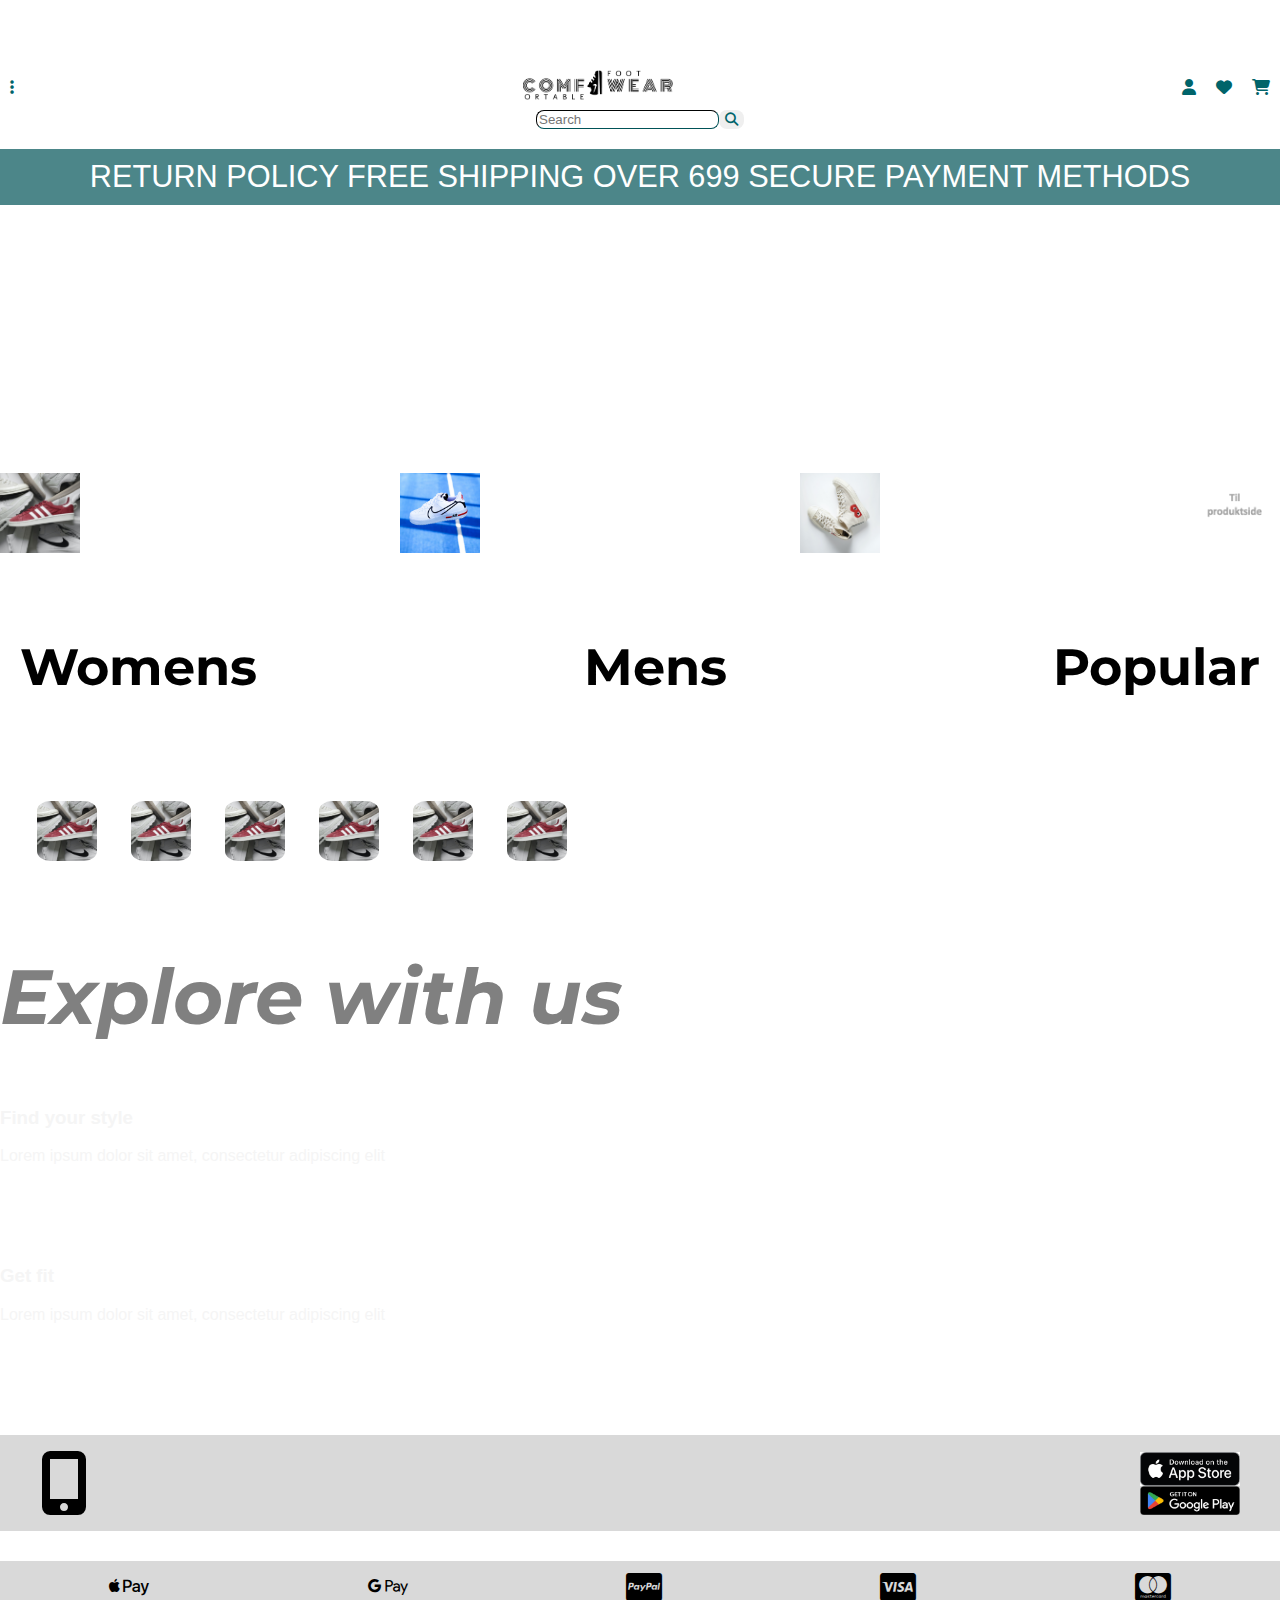
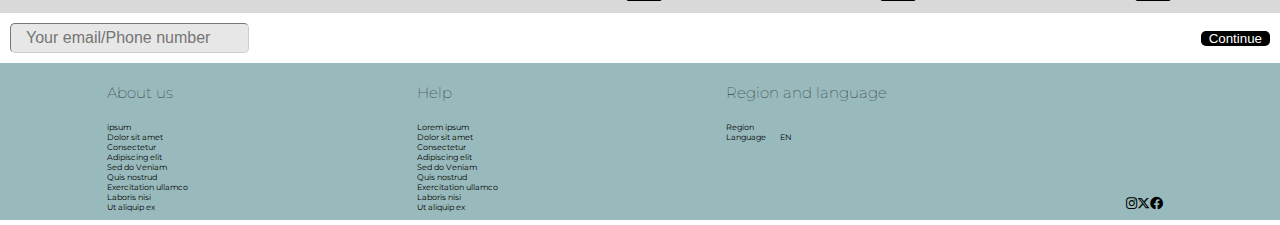
==== commit 64c96fc9: "bearbeiding" ====
--- a/index.html
+++ b/index.html
@@ -46,11 +46,11 @@
                         <img src="img/adidas.jpg" alt="adidas">
                         <img src="img/nike.jpg" alt="nike">
                         <img src="img/converse.jpg" alt="converse">
-                        <img src="img/skate.jpg" alt="vans">
+                        <a href="produkt.html"><img src="img/Screenshot 2023-10-17 at 20.26.22.png" alt="produkt"></a>
                     </section>
                     <div>
                         <section class="seksjoner">
-                            <h4>Womens</h4>
+                            <h4 class="w">Womens</h4>
                             <h4>Mens</h4>
                             <h4>Popular</h4>
                         </section>
--- a/css/style.css
+++ b/css/style.css
@@ -1,3 +1,4 @@
+@import url('https://fonts.googleapis.com/css2?family=Montserrat:ital,wght@0,100;0,300;0,400;1,300&display=swap');
 body{
     background-color: white;
     font-family: Arial, Helvetica, sans-serif;
@@ -10,7 +11,9 @@
     grid-template-columns: 1fr;
     grid-template-areas: "header" "main" "footer";
 }
-
+.effekt{
+    text-shadow: 2px 2px 4px rgba(0, 0, 0, 0.5);
+}
 header{
     grid-column: 1/ span 1;
     grid-row: 1/ span 1;
@@ -105,20 +108,20 @@
     display: flex;
     margin-top: 0.5rem;
     flex-direction: row;
-    justify-content: space-around;
+    justify-content: space-between;
 }
 
 .underbilete img{
-    width: 100%;
-    height: auto;
+
     width: 80px;
     height: 80px;
     object-fit: cover;
 }
+
 .seksjoner{
     font-size: 4vw;
     font-weight: 100;
-    font-family: inter;
+    font-family: 'Montserrat', sans-serif;
     display: flex;
     flex-direction: row;
     justify-content: space-between;
@@ -140,9 +143,10 @@
     object-fit: cover;
 }
 .explore{
+    font-size: 4vw;
     font-style: italic;
     font-weight: 100;
-    font-family: inter;
+    font-family: 'Montserrat', sans-serif;
     color: grey;
 }
 .explore1, .explore2{
@@ -161,6 +165,12 @@
     background-size: cover;
     height: 140px;
     width: auto;
+}
+
+.explore1 h3, .explore1 p, .explore2 h3, .explore2 p{
+    display: flex;
+    flex-direction: row;
+    align-content: center;
 }
 .lastened{
     background-color: rgba(217, 217, 217, 1);
@@ -222,7 +232,7 @@
     text-align: center;
     justify-content: space-around;
     font-size: small;
-    font-family: inter;
+    font-family: 'Montserrat', sans-serif;
     gap: 15px;
 }
 .aboutus, .help, .ral{
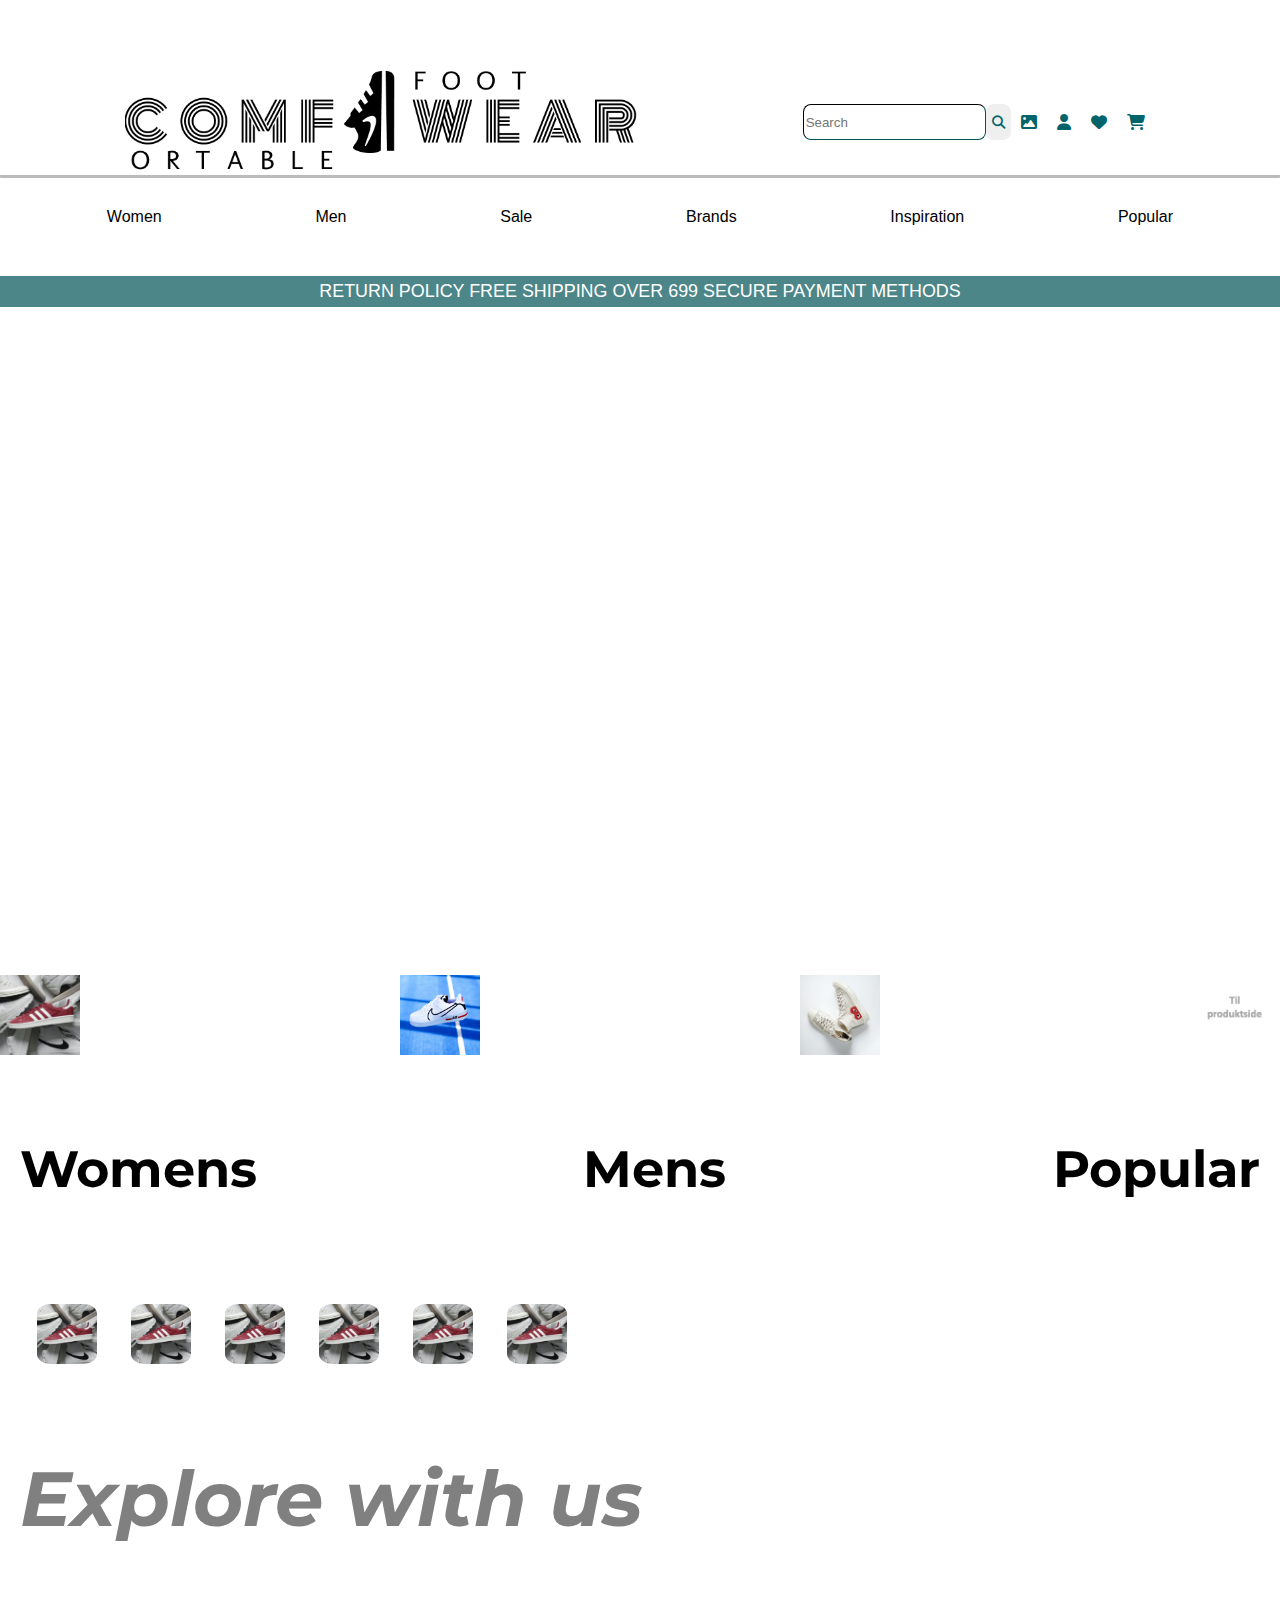
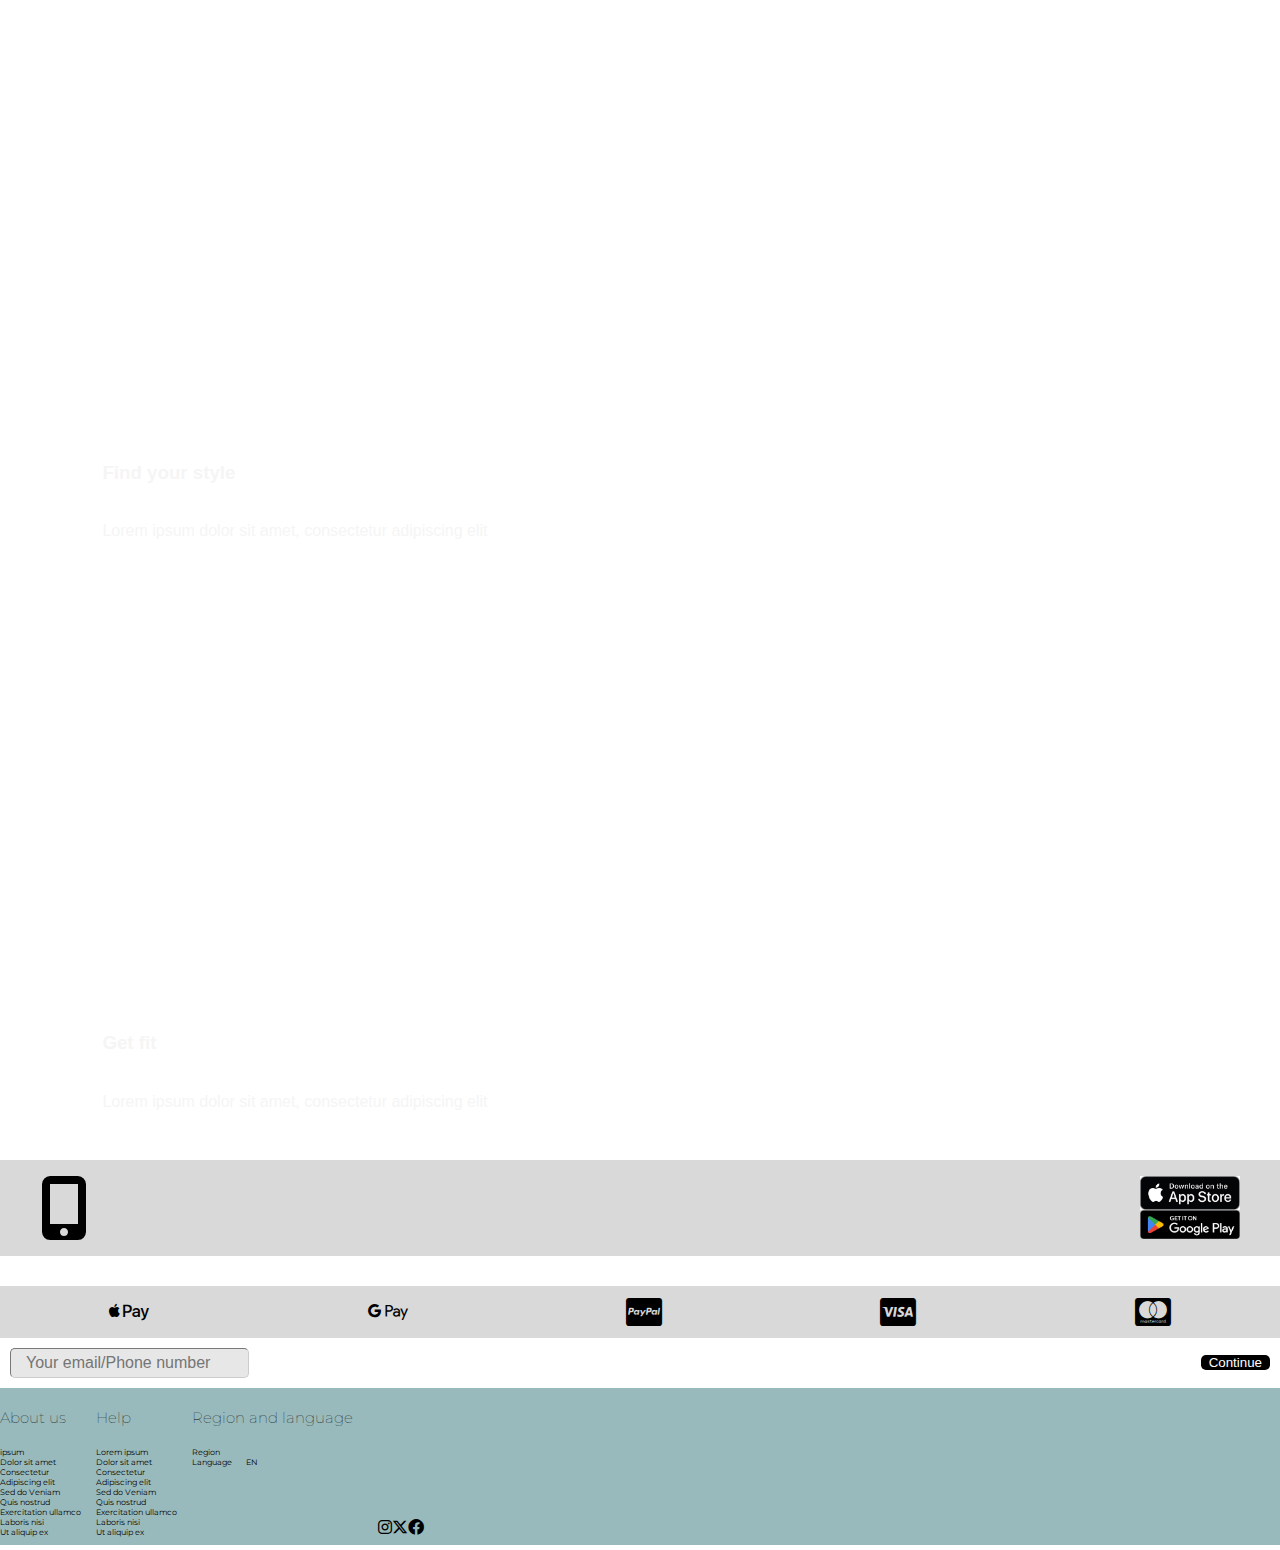
==== commit 5a07802d: "Endring+kommentar" ====
--- a/index.html
+++ b/index.html
@@ -16,21 +16,39 @@
                 <header>
                     <section class="box">
                         <nav>
-                            <ul class="navigasjon-høgre">
+                            <ul class="navigasjon-venstre">
                                 <li><a href="#"><i class="fa-solid fa-ellipsis-vertical" style="color: #00646a;"></i></a></li>
                             </ul>
                         </nav>
                         <a class="logo" href="index.html">
                             <img src="img/LOGO-3.png" alt="Logo">
                         </a>
+                        <nav class="d-navigasjon">
+                            <ul class="d-navigasjon-høgre">
+                                <input class="søk-input" type="text" placeholder="Search">
+                                <button class="søk-button" style="border:none;"><i class="fa-solid fa-magnifying-glass" style="color: #00646a;"></i></button>
+                                <li><a href="#"><i class="fa-solid fa-image" style="color: #00646a;"></i></a></li>   
+                                <li><a href="bruker.html"><i class="fa-regular fa-user" style="color: #00646a;"></i></a></li>
+                                <li><a href="#"><i class="fa-regular fa-heart" style="color: #00646a;"></i></a></li>
+                                <li><a href="#"><i class="fa-regular fa-cart-shopping" style="color: #00646a;"></i></a></li>
+                            </ul>
+                        </nav>
                         <nav>
-                            <ul class="navigasjon-venstre">
+                            <ul class="navigasjon-høgre">
                                 <li><a href="bruker.html"><i class="fa-regular fa-user" style="color: #00646a;"></i></a></li>
                                 <li><a href="#"><i class="fa-regular fa-heart" style="color: #00646a;"></i></a></li>
                                 <li><a href="#"><i class="fa-regular fa-cart-shopping" style="color: #00646a;"></i></a></li>
                             </ul>
                         </nav> 
                     </section> 
+                    <section class="d-seksjoner">
+                        <a href="#">Women</a>
+                        <a href="#">Men</a>
+                        <a href="#">Sale</a>
+                        <a href="#">Brands</a>
+                        <a href="#">Inspiration</a>
+                        <a href="#">Popular</a>
+                    </section>
                     <nav class="søkefelt">
                         <input class="søk-input" type="text" placeholder="Search">
                         <button class="søk-button" style="border:none;"><i class="fa-solid fa-magnifying-glass" style="color: #00646a;"></i></button>
@@ -40,7 +58,12 @@
                     <p class="ekstra"> RETURN POLICY       FREE SHIPPING OVER 699      SECURE PAYMENT METHODS</p>
                     <section class="hovudbilete">
                         <h2>Lorem Ipsum</h2>
-                        <p>Lorem ipsum dolor sit amet, consectetur adipiscing elitbore et dolore magna aliqua. </p>
+                        <p>Lorem ipsum dolor sit amet,<br>
+                             consectetur adipiscing elitbore et dolore magna aliqua. </p>
+                        <section class="d-flervalg">
+                            <a href="#" class="previous"><i class="fa-solid fa-angle-left"></i></a>
+                            <a href="#" class="next"><i class="fa-solid fa-angle-right"></i></a>
+                        </section>
                     </section>
                     <section class="underbilete">
                         <img src="img/adidas.jpg" alt="adidas">
--- a/css/style.css
+++ b/css/style.css
@@ -1,4 +1,5 @@
 @import url('https://fonts.googleapis.com/css2?family=Montserrat:ital,wght@0,100;0,300;0,400;1,300&display=swap');
+
 body{
     background-color: white;
     font-family: Arial, Helvetica, sans-serif;
@@ -6,14 +7,18 @@
     margin: 0;
 }
 
+/* Definere grid og elementene i dei ulike rows */
+
 #container{
     display: grid;
     grid-template-columns: 1fr;
     grid-template-areas: "header" "main" "footer";
 }
+
 .effekt{
     text-shadow: 2px 2px 4px rgba(0, 0, 0, 0.5);
 }
+
 header{
     grid-column: 1/ span 1;
     grid-row: 1/ span 1;
@@ -29,6 +34,13 @@
     grid-row: 3/ span 1;
 }
 
+/* Legger til alle HTML klassene som ikkje skal vises på mobil-versjon*/
+
+.d-seksjoner, .d-navigasjon-høgre, .d-flervalg{
+    display: none;
+}
+
+/* Lager header til både index.html og produkt.html*/
 .box{
     display: flex;
     margin-top: 4rem;
@@ -49,7 +61,7 @@
     margin: 0;
 }
 
-.fa-ellipsis-vertical, .fa-user, .fa-heart, .fa-cart-shopping{
+.fa-ellipsis-vertical, .fa-user, .fa-heart, .fa-cart-shopping, .fa-image{
     padding: 5px;
     margin: 5px;
 }
@@ -70,7 +82,9 @@
     border-color: rgba(0, 82, 87, 1);
     border-width: 1px;
 }
-
+/* INDEX.HTML*/
+
+/* Begynner på main på index.html*/
 .ekstra{
     color: white;
     margin: 20px 0px;
@@ -81,29 +95,32 @@
     padding: 10px;
 }
 
+/* Laga hovudbilde som en background image, endrer på tekstren utifra prototypen og plasserer teksten der den skal ver v.h.a. flexbox */
+
 .hovudbilete{
     background-image: url(/Users/ninaberkova/Desktop/W/Oblig3_ComfWear_Nina-Berkova/img/hovedbilete.jpg);
     background-position: center center;
     background-size: cover;
-    height: 240px;
+    height: 50vw;
     width: auto;
     color: white;
     position: relative;
+    display: flex;
+    flex-direction: column;
+    align-items: flex-end;
+    justify-content: flex-end;
 }
 .hovudbilete p{
     font-size: 2.6vw;
-    position: absolute;
-    bottom: 60px;
-    left: 50px;
     font-weight: 600;
+    margin-bottom: 8vw;
 }
 .hovudbilete h2{
     font-size: 4vw;
-    position: absolute;
-    bottom: 85px;
-    right: 50%;
     font-weight: 700;
-}
+    margin-right: 43vw;
+}
+/* Plassere underbileta ved hjelp av flexbox, og endrer storleiken osv. Her vil det eine bilete vere til produktside linka*/
 .underbilete{
     display: flex;
     margin-top: 0.5rem;
@@ -112,12 +129,11 @@
 }
 
 .underbilete img{
-
     width: 80px;
     height: 80px;
     object-fit: cover;
 }
-
+/* Endrer på womens mens og popular slik at den er tilpassa prototypen, dei er ikkje linka til noko anna nettside*/
 .seksjoner{
     font-size: 4vw;
     font-weight: 100;
@@ -127,7 +143,7 @@
     justify-content: space-between;
     padding: 10px 20px;
 }
-
+/* Endrer på bilde storleiken og gir dei funksjonen wrap slik at dei kan bli plassert under/ved sida av kvarandre ved endring av skjerm width*/
 .bilder{
     padding: 5px 20px;
     display: flex;
@@ -142,36 +158,51 @@
     height: 60px;
     object-fit: cover;
 }
+/* endrer på teksten i eskplore klassen*/
 .explore{
     font-size: 4vw;
     font-style: italic;
     font-weight: 100;
     font-family: 'Montserrat', sans-serif;
     color: grey;
-}
+    margin-left: 20px;
+}
+/*Legger dei to explore klassene .exp.1 og exp.2 i flex-direction:columt; slik at dei ligger vertikalt i forhold til kavrandre*/
 .explore1, .explore2{
     color: rgba(245, 245, 245, 1);
-}
+    display: flex;
+    flex-direction: column;
+    justify-content: flex-end;
+    border-radius: 5px;
+    margin-left: auto; 
+    margin-right: auto;/* legger dei horizontalt midt på skjermen*/
+}
+
+/*Gir explore dei to ulike bakgrunnsbilda, og endrer på storleikenog utseende*/
 .explore1{
     background-image: url(/Users/ninaberkova/Desktop/W/Oblig3_ComfWear_Nina-Berkova/img/yourstyle.jpg);
     background-position: center center;
     background-size: cover;
-    height: 140px;
-    width: auto;
-}
+    height: 43vw;
+    width: 88vw;
+    margin-bottom: 20px;
+}
+
 .explore2{
     background-image: url(/Users/ninaberkova/Desktop/W/Oblig3_ComfWear_Nina-Berkova/img/getfit.jpg);
     background-position: center center;
     background-size: cover;
-    height: 140px;
-    width: auto;
-}
-
+    height: 43vw;
+    width: 88vw;
+}
+/*Plasserer teksten som ønskja i forhold til backgroud-image*/
 .explore1 h3, .explore1 p, .explore2 h3, .explore2 p{
     display: flex;
     flex-direction: row;
     align-content: center;
-}
+    margin: 1.5vw 2vw;
+}
+/*Laga last den seksjonen*/
 .lastened{
     background-color: rgba(217, 217, 217, 1);
     margin: 30px 0;
@@ -180,13 +211,14 @@
     align-items: center;
     justify-content: space-between;
 }
+/*gjer det slik at dei to download moglegheita vil vere i column som barneelement til download, men fortsatt vere i row i forhold til .lastened*/
 .download{
     width: 100px;
     height: auto;
     display: flex;
     flex-direction: column;
 }
-
+/*Laga en enkel payment seksjon med metodene i row med fordelt space rundt*/
 .payment{
     background-color: rgba(217, 217, 217, 1);
     display: flex;
@@ -194,11 +226,11 @@
     flex-direction: row;
     justify-content: space-around;
 }
-
+/*gir payment methods ikonene meir plass over og under*/
 .fa-apple-pay, .fa-google-pay, .fa-cc-paypal, .fa-cc-visa, .fa-cc-mastercard{
     margin: 10px 0px;
 }
-
+/*Endrer på plasseringa til login klassen*/
 .login{
     margin: 10px 10px;
     display: flex;
@@ -207,6 +239,7 @@
     justify-content: space-between;
 
 }
+/*Endrer på utsjånaden til .mail klasen, altså input class mail*/
 .mail{
     background-color: rgba(207, 207, 207, 0.495);
     border-color: rgb(204, 204, 204);
@@ -217,7 +250,7 @@
     color: rgba(167, 167, 167, 0.888);
     padding: 5px 15px;
 }
-
+/*Endrer på button class continue*/
 .continue{
     background-color: black;
     color: white;
@@ -225,27 +258,22 @@
     padding: 0px 8px;
     max-height: 20px;
 }
+/*slutt er heile nederste delen, dissa options vil ikkje vere linka til noko på denna versjonen av nettsida*/
 .slutt{
     background-color: rgba(0, 82, 87, 0.4);
     display: flex;
     flex-direction: row;
-    text-align: center;
-    justify-content: space-around;
-    font-size: small;
     font-family: 'Montserrat', sans-serif;
     gap: 15px;
 }
-.aboutus, .help, .ral{
-    text-align: left;
-}
-
+/*sender sm ikona ned vertikalt med align-items flex-end*/
 .sosialemedier{
     display: flex;
     flex-direction: row;
     margin: 10px 10px;
     align-items: flex-end;
 }
-
+/*Endra på headingsa og p i .slutt*/
 .aboutus h4, .help h4, .ral h4{
     font-size: 15px;
     font-weight: lighter;
@@ -254,3 +282,364 @@
 .aboutus p, .help p, .ral p{
     font-size: 8px;
 }
+/*laga mini navigasjonen og legger det på row med filter(ikkje funksjonell)*/
+.boxmedfilter{
+    display: flex;
+    flex-direction: row;
+    justify-content: space-between;
+    padding: 10px 20px;
+    
+}
+/*Endrer på plasseringa og usjåanden til fonten i .produktnavigasjon klassen i tilleg til å legge til bakgrunnsfargen og dens storleik til filter*/
+.produktnavigasjon{
+    display: flex;
+    flex-direction: row;
+    font-size: 3vw;
+    list-style: none;
+    gap: 10px;
+    padding: 0;
+}
+.produktnavigasjon li a{
+    color: rgba(161, 161, 161, 1);
+    text-decoration: none;
+}    
+
+.filter{
+    text-align: center;
+    background-color: rgba(0, 82, 87, 0.4);
+    background-repeat: no-repeat;
+    width: 15vw;
+    height: 3.8vw;
+    border-radius: 10px;
+    font-size: 2.8vw;
+}
+/*Laga en tilbakeknapp som sender oss i denne versjonen til index.html, og endrer plasseringa vha padding og margin*/
+.tilbake{
+    width: 25px;
+    margin-left: 20px;
+    padding: 20px;
+}
+/*produktets navn, ufonksjonell */
+.namn{
+    padding-left: 20px;
+    font-weight: 200;
+    font-size: 4vw;
+}
+/*To barnelement som skal ligge attmed kvarandre sentret og horisontalt*/
+.produktbilder{
+    display: flex;
+    flex-direction: row;
+    justify-content: center;
+    gap: 4.3px;
+}
+/*Sikkert litt vanskelig å forstå, ga litt rare klasse navn, dette skal stå for bilde en, bilde to, bilde tre*/
+.ben, .bto, .btre{
+    background-color: rgba(185, 185, 185, 0.476);
+    width: 23vw;
+    height: 23vw;
+}
+/*plasserer bilda i forhold til kvarandre, samt som endrar storleik*/
+.småe{
+    display: flex;
+    flex-direction: column;
+    justify-content: flex-start;
+    gap: 4.3px;
+    margin: 0;
+}
+/*Endrer storleikenpå store bilde*/
+.stort{
+    background-color: rgba(185, 185, 185, 0.476);
+    width: 71vw;
+    height: 71vw;
+    margin: 0;
+}
+/*All produkt informasjon legge eg vertikalt under kvarandre, med gap på 30px mellom dei*/
+.omprodukt{
+    display: flex;
+    flex-direction: column;
+    gap: 30px;
+    margin: 10px 30px;
+}
+/*Endra på dei ulike delane av produktinformasjon*/
+.omprodukt h5{
+    font-weight: 100;
+    margin: 0;
+}
+.omprodukt div{
+    margin: 10px 0;
+}
+/*Laga eit eige foreldreelement for farga, ikkej funksjonell*/
+.farger{
+    display: flex;
+    flex-direction: row;
+    margin-left: 30px;
+    gap: 10px;
+}
+/*endrer på designet og storleiken til boksa*/
+.en, .to, .tre, .fire{
+    background-color: rgba(185, 185, 185, 0.476);
+    width: 25px;
+    height: 25px;
+    border-radius: 3px;
+    font-size: 10px;
+}
+/*Gir farge nr 2 effekten av å vere den vi valte*/
+.to{
+    border: solid;
+    border-color: black;
+    border-width: 1px;
+}
+/*Lager ein ufonksjonell velg størrelse box*/
+.select{
+    display: flex;
+    flex-direction: row;
+    justify-content: flex-start;
+    gap: 50px;
+    width: 150px;
+    border-style: solid;
+    border-width: 1px;
+    border-radius: 3px;
+}
+
+.selectsize{
+    color: black;
+    text-decoration: none;
+}
+/*atb-add to basket, ikkje funksjonell box*/
+.atb{
+    background-color: rgba(0, 82, 87, 0.7);
+    width: 40vw;
+    height: 9vw;
+    text-align: center;
+    color: white;
+    font-weight: 600;
+    text-decoration: none;
+}
+/*Foreldrelement til atb og secure payment */
+.siste{
+    display: flex;
+    flex-direction: column;
+    gap: 5px;
+}
+/*endra på utsjånaden til secure payment-sp*/
+.sp{
+    font-size: 2.5vw;
+    background-color: rgba(185, 185, 185, 0.218);
+    width: 100px;
+    height: 35px;
+    margin: 0;
+}
+/*pdr-product details revies- gjer om til flex og legger dei under kvarndre*/
+.pdr{
+    display: flex;
+    flex-direction: column;
+}
+/*gir begge barnelementa samme eigendomma*/
+.pd, .reviews{
+    border-bottom-style: solid;
+    border-width: 1px;
+    width: 85vw;
+    margin-left: 20px;
+    font-size: 4vw;
+    font-weight: 100;
+}
+/*legger alle more like this bilda attmed kvarandre*/
+.morelikethisbilder{
+    display: flex;
+    flex-direction: row;
+    justify-content: space-around;
+    border-bottom-style: solid;
+    border-width: 1px;
+    margin: 0;
+
+}
+/*Endre more like this-mlt teksten*/
+.mlt{
+    margin: 10px 0px;
+    font-weight: 100;
+    font-size: 4vw;
+    border-bottom-style: solid;
+    border-width: 1px;
+    padding: 10px;
+}
+/*Definerer storleiken til dei fire bileta*/
+.mlten, .mltto, .mlttre, .mltfire{
+    background-color: rgba(185, 185, 185, 0.218);
+    width: 19vw;
+    height: 19vw;
+    margin-bottom: 10px;
+}
+/* endrer headeren til bruker.html-berre logo img*/
+.logobruker img{
+    width: 150px;
+    height: auto;
+    display: block;
+    margin-left: auto;
+    margin-right: auto;   
+    margin-top: 60px;
+    margin-bottom: 30px;
+}
+/*foreldre med bruker ikon og back to shopping muligheten på ein row*/
+.backtoshopping{
+    display: flex;
+    flex-direction: row;
+    align-content: center;
+    justify-content: space-between;
+    margin: 40px 20px;
+}
+/*Endrer sjølvet back to shopping funksjonen, linka til index.html, og deretter fonten til den (.navigasjonback a)*/
+.navigasjonback{
+    background-color: rgba(124, 124, 124, 1);
+    font-size: 20px;
+    width: 50vw;
+    height: 8vw;
+    border-radius: 5px;
+    display: flex;
+    align-items: center;
+    justify-content: center;
+}
+
+.navigasjonback a{
+    text-decoration: none;
+    color: white;
+    display: flex;
+    gap: 10px;
+}
+/*Ufunksjonnel hei, navn */
+.hello{
+    font-weight: 100;
+    font-size: 5vw;
+    margin-left: 20px;
+}
+/*(ingen href lagt til)foreldre element til alle option på bruker sida, endrer alt av font med å spesifisere alle <a></a> */
+.brukeropplysninger{
+    display: flex;
+    flex-direction: column;
+    justify-content: space-between;
+    margin-top: 20px;
+    margin-left: 20px;
+    margin-right: 20px;
+    margin-bottom: 70px;
+}
+
+.brukeropplysninger a{
+    background-color: rgba(0, 82, 87, 0.4);
+    width: 60vw;
+    height: 8vw;
+    margin: 10px 0px;
+    border-radius: 5px;
+    text-decoration: none;
+    color: white;
+    display: flex;
+    gap: 20px;
+}
+/*endrer den eine boksen så det ser betre ut*/
+.persondetails{
+    display: flex;
+    align-items: center;
+    justify-content: center;
+    padding-left: 10px;
+}
+/*Dei fire andre kan eg endre på samme måte, siden dei har alle ikon og tekst*/
+.optionen, .optionto, .optiontre, .optionfire{
+    padding-left: 10px;
+    align-items: center;
+    justify-content: flex-start;
+}
+/*Byrja på media q*/
+
+@media only screen and (min-width: 600px) {
+    #container {
+        grid-template-columns: 1fr 1fr 1fr;
+        grid-template-areas: "header header header" "main main main" "footer footer footer";
+    }
+
+    header{
+        grid-column-start: 1;
+        grid-column-end: 4;
+        grid-row-start: 1;
+        grid-row-end: 2;
+    }
+    main {
+        grid-column-start: 1;
+        grid-column-end: 4;
+        grid-row-start: 2;
+        grid-row-end: 3;
+    }
+
+    footer{
+        grid-column-start: 1;
+        grid-column-end: 4;
+        grid-row-start: 3;
+        grid-row-end: 4;
+    }
+
+    .navigasjon-venstre, .navigasjon-høgre, .søkefelt{
+        display: none;
+    }
+    
+    .box{
+        border-bottom: solid;
+        border-radius: 1px;
+        border-color: rgba(155, 155, 155, 0.68);
+    }
+    .logo img{
+        width: 40vw;
+        height: auto;
+    }
+
+    .d-navigasjon-høgre{
+        display: flex;
+        flex-direction: row;
+        justify-content: end;
+        align-content: center;
+    }
+    .d-navigasjon-høgre li{ 
+        list-style: none;
+        display: flex;
+        padding: 0;
+        margin: 0;
+    }
+
+    .d-seksjoner{
+        display: flex;
+        flex-direction: row;
+        justify-content: space-around;
+        align-items: center;
+        margin: 30px 30px;
+    }
+    .d-seksjoner a{
+        text-decoration: none;
+        color: black;
+    }
+
+    .ekstra{
+        color: white;
+        margin: 20px 0px;
+        background-color: rgba(0, 82, 87, 0.7);
+        font-size: 1.4vw;
+        font-weight: 400;
+        text-align: center;
+        padding: 5px;
+    }
+    .hovudbilete p{
+        font-size: 2.6vw;
+        font-weight: 300;
+        margin-bottom: 8vw;
+    }
+    .hovudbilete h2{
+        font-size: 4vw;
+        font-weight: 500;
+        margin-right: 40vw;
+        margin-bottom: 0;
+    }
+    /*.d-flervalg{
+        display: flex;
+    }
+    .d-flervalg a{
+        background-color: rgba(114, 114, 114, 0.576);
+        height: 5vw;
+        width: 2vw;
+    }*/
+
+}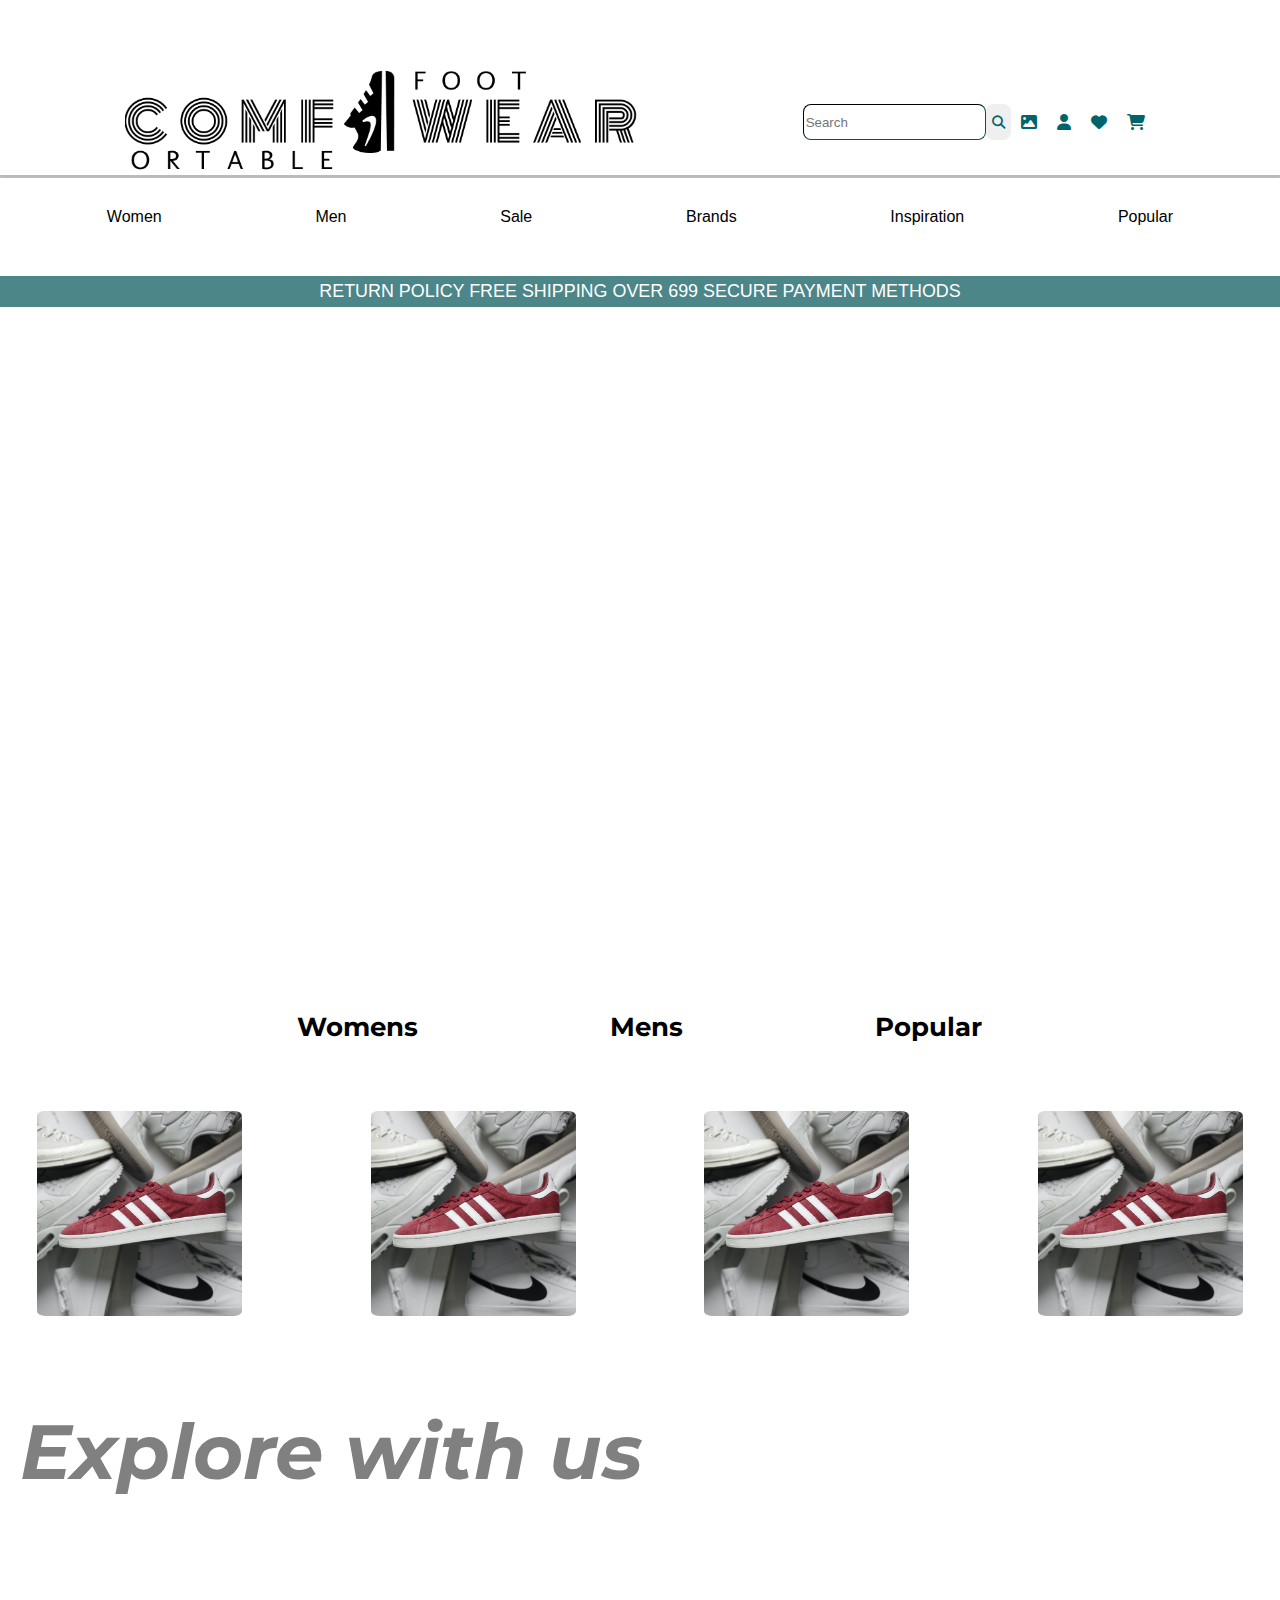
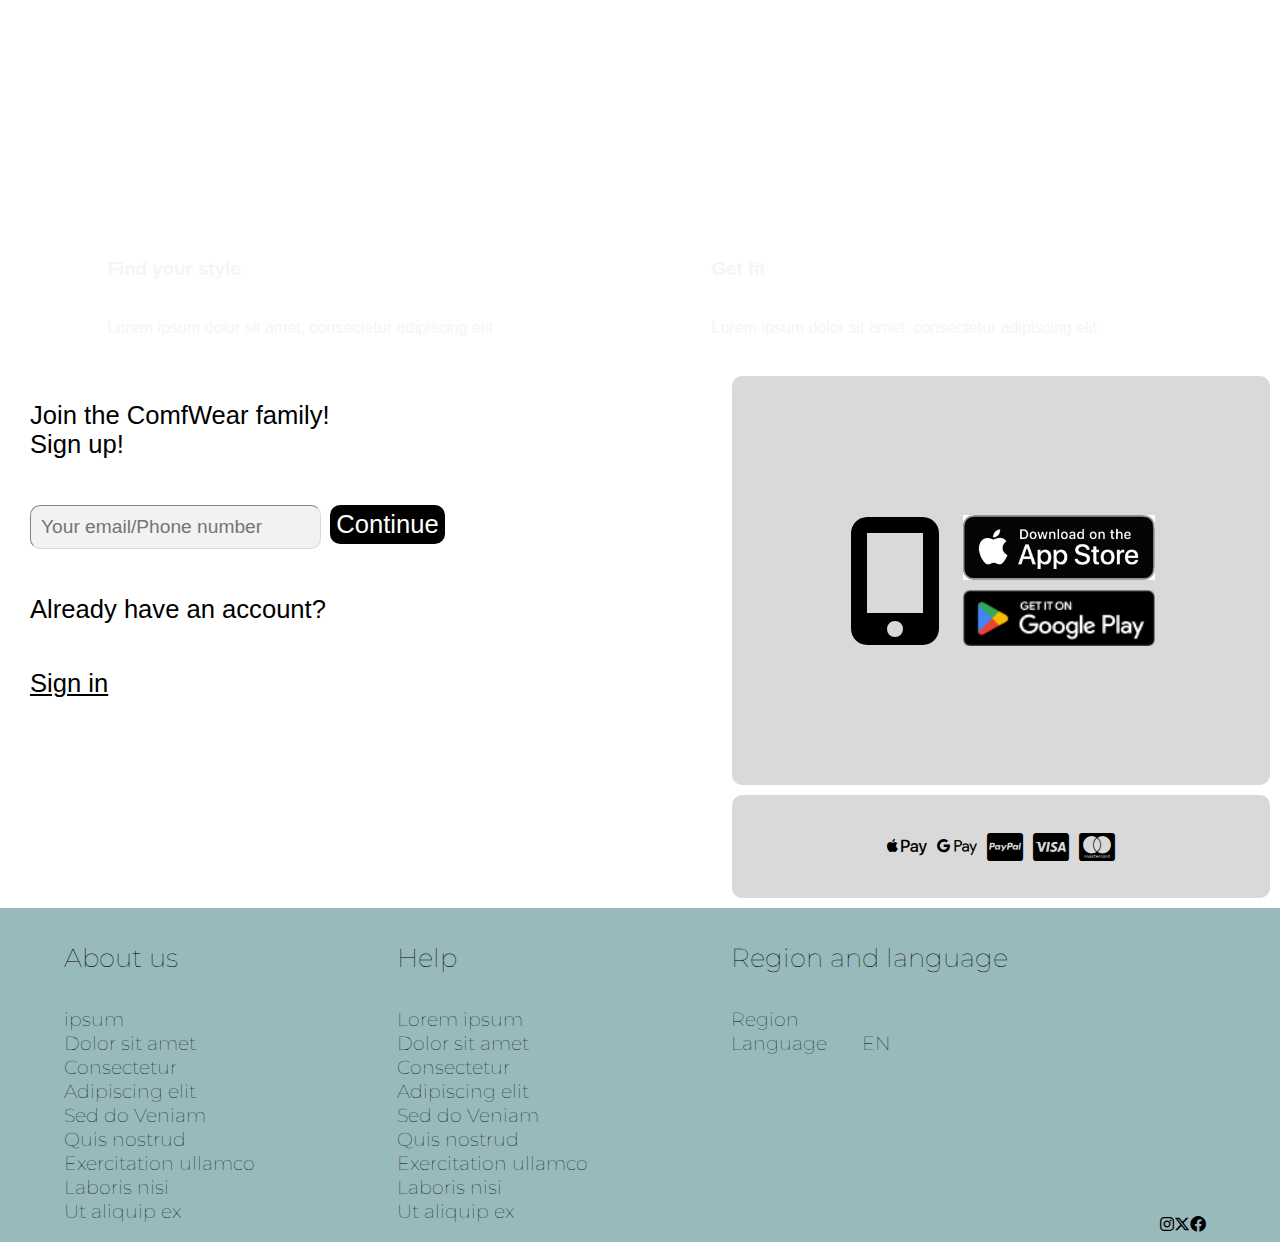
==== commit 102a7480: "bearbeid mediaq" ====
--- a/index.html
+++ b/index.html
@@ -25,8 +25,8 @@
                         </a>
                         <nav class="d-navigasjon">
                             <ul class="d-navigasjon-høgre">
-                                <input class="søk-input" type="text" placeholder="Search">
-                                <button class="søk-button" style="border:none;"><i class="fa-solid fa-magnifying-glass" style="color: #00646a;"></i></button>
+                                <li><input class="søk-input" type="text" placeholder="Search">
+                                <button class="søk-button" style="border:none;"><i class="fa-solid fa-magnifying-glass" style="color: #00646a;"></i></button></li>
                                 <li><a href="#"><i class="fa-solid fa-image" style="color: #00646a;"></i></a></li>   
                                 <li><a href="bruker.html"><i class="fa-regular fa-user" style="color: #00646a;"></i></a></li>
                                 <li><a href="#"><i class="fa-regular fa-heart" style="color: #00646a;"></i></a></li>
@@ -69,7 +69,7 @@
                         <img src="img/adidas.jpg" alt="adidas">
                         <img src="img/nike.jpg" alt="nike">
                         <img src="img/converse.jpg" alt="converse">
-                        <a href="produkt.html"><img src="img/Screenshot 2023-10-17 at 20.26.22.png" alt="produkt"></a>
+                        <a href="produkt.html"><img src="img/tilprodukt.png" alt="produkt"></a>
                     </section>
                     <div>
                         <section class="seksjoner">
@@ -82,21 +82,23 @@
                             <img src="img/adidas.jpg" alt="Bilde">
                             <img src="img/adidas.jpg" alt="Bilde">
                             <img src="img/adidas.jpg" alt="Bilde">
-                            <img src="img/adidas.jpg" alt="Bilde">
-                            <img src="img/adidas.jpg" alt="Bilde">
+                            <img class="remove" src="img/adidas.jpg" alt="Bilde">
+                            <img class="remove" src="img/adidas.jpg" alt="Bilde">
                         </div>
                     </div>
                     <div>
                         <section class="explore">
                             <h2>Explore with us</h2>
                         </section>
-                        <section class="explore1">
-                            <h3>Find your style</h3>
-                            <p>Lorem ipsum dolor sit amet, consectetur adipiscing elit</p>
-                        </section>
-                        <section class="explore2">
-                            <h3>Get fit</h3>
-                            <p>Lorem ipsum dolor sit amet, consectetur adipiscing elit</p>
+                        <section class="boxexplore">
+                            <section class="explore1">
+                                <h3>Find your style</h3>
+                                <p>Lorem ipsum dolor sit amet, consectetur adipiscing elit</p>
+                            </section>
+                            <section class="explore2">
+                                <h3>Get fit</h3>
+                                <p>Lorem ipsum dolor sit amet, consectetur adipiscing elit</p>
+                            </section>
                         </section>
                     </div>
                 </main>
@@ -123,6 +125,36 @@
                             <button class="continue" style="border:none;">Continue</button>
                         </section>
                     </section>
+                    <div class="d-nede">
+                        <section class="d-login">
+                            <p>Join the ComfWear family!<br>
+                            Sign up!</p>
+                            <section class="d-input">
+                                <input class="d-mail" type="text" placeholder="Your email/Phone number">
+                                <button class="d-continue" style="border:none;">Continue</button>
+                            </section>
+                            <p>Already have an account?</p>
+                            <a href="#">Sign in</a>
+                        </section>
+                        <section class="d-høgre">
+                            <section class="d-download">
+                                    <figure class="d-mobil">
+                                        <i class="fa-regular fa-mobile-screen-button fa-8x"></i>
+                                    </figure>
+                                    <figure class="d-applegoogle">
+                                        <img src="img/download-on-the-app-store-badge.png" alt="app store">
+                                        <img src="img/google.png" alt="google play">
+                                    </figure>
+                            </section>
+                            <section class="d-payment">
+                                <i class="fa-brands fa-apple-pay fa-2x"></i>
+                                <i class="fa-brands fa-google-pay fa-2x"></i>
+                                <i class="fa-brands fa-cc-paypal fa-2x"></i>
+                                <i class="fa-brands fa-cc-visa fa-2x"></i>
+                                <i class="fa-brands fa-cc-mastercard fa-2x"></i>
+                            </section>
+                        </section>
+                    </div>
                     <section class="slutt">
                         <section class="aboutus">
                             <h4>About us</h4>
--- a/css/style.css
+++ b/css/style.css
@@ -36,7 +36,7 @@
 
 /* Legger til alle HTML klassene som ikkje skal vises på mobil-versjon*/
 
-.d-seksjoner, .d-navigasjon-høgre, .d-flervalg{
+.d-seksjoner, .d-navigasjon-høgre, .d-flervalg, .d-explore, .d-nede{
     display: none;
 }
 
@@ -126,11 +126,12 @@
     margin-top: 0.5rem;
     flex-direction: row;
     justify-content: space-between;
+    margin: 8px 10px;
 }
 
 .underbilete img{
-    width: 80px;
-    height: 80px;
+    width: 20vw;
+    height: 20vw;
     object-fit: cover;
 }
 /* Endrer på womens mens og popular slik at den er tilpassa prototypen, dei er ikkje linka til noko anna nettside*/
@@ -154,8 +155,8 @@
 .bilder img{
     border-radius: 30px;
     padding: 20px 17px;
-    width: 60px;
-    height: 60px;
+    width: 21vw;
+    height: 21vw;
     object-fit: cover;
 }
 /* endrer på teksten i eskplore klassen*/
@@ -236,7 +237,7 @@
     display: flex;
     flex-direction: row;
     align-items: center;
-    justify-content: space-between;
+    justify-content: center;
 
 }
 /*Endrer på utsjånaden til .mail klasen, altså input class mail*/
@@ -255,8 +256,7 @@
     background-color: black;
     color: white;
     border-radius: 5px;
-    padding: 0px 8px;
-    max-height: 20px;
+    margin-left: 5px;
 }
 /*slutt er heile nederste delen, dissa options vil ikkje vere linka til noko på denna versjonen av nettsida*/
 .slutt{
@@ -549,11 +549,12 @@
 /*Byrja på media q*/
 
 @media only screen and (min-width: 600px) {
+    /*Definerer grid colonner og rows*/
     #container {
         grid-template-columns: 1fr 1fr 1fr;
         grid-template-areas: "header header header" "main main main" "footer footer footer";
     }
-
+    /*bestemmer kvar kvart element skal starte og slutte*/
     header{
         grid-column-start: 1;
         grid-column-end: 4;
@@ -573,8 +574,8 @@
         grid-row-start: 3;
         grid-row-end: 4;
     }
-
-    .navigasjon-venstre, .navigasjon-høgre, .søkefelt{
+    /*Samla på alle klassane som ikkje skal visast på desktop*/
+    .navigasjon-venstre, .navigasjon-høgre, .søkefelt, .underbilete, .remove, .login, .lastened, .payment{
         display: none;
     }
     
@@ -633,13 +634,116 @@
         margin-right: 40vw;
         margin-bottom: 0;
     }
-    /*.d-flervalg{
-        display: flex;
-    }
-    .d-flervalg a{
-        background-color: rgba(114, 114, 114, 0.576);
-        height: 5vw;
-        width: 2vw;
-    }*/
-
+
+    .seksjoner{
+        font-size: 2vw;
+        justify-content: center;
+        gap: 15vw;
+    }
+    
+    .bilder{
+        flex-wrap: nowrap;
+        justify-content: space-between;
+    }
+
+    .bilder img{
+        border-radius: 25px;
+        width: 16vw;
+        height: 16vw;
+    }
+    .boxexplore{
+        display: flex;
+        flex-direction: row;
+        justify-content: space-evenly;
+    }
+    .explore1, .explore2{
+        height: 30vw;
+        width: 40vw;
+        margin: 10px 10px;
+    }
+    .d-nede{
+        display: flex;
+        flex-direction: row;
+        justify-content: space-between;
+    }
+    .d-login{
+        display: flex;
+        flex-direction: column;
+        margin: 10px 0px 10px 30px;
+        gap: 20px;
+    }
+    .d-login p, .d-login a{
+        font-size: 2vw;
+    }
+
+    .d-nede a{
+        color: black;
+    }
+    .d-mail{
+        width: 21vw;
+        background-color: rgba(217, 217, 217, 0.332);
+        border-width: 1px;
+        border-radius: 10px;
+        border-color: rgb(217, 217, 217);
+        padding: 10px;
+        font-size: 1.5vw;
+    }
+    .d-continue{
+        background-color: black;
+        color: white;
+        font-size: 2vw;
+        border-radius: 10px;
+        margin-left: 5px;
+        height: 3vw;
+    }
+    .d-venstre{
+        display: flex;
+        flex-direction: column;
+    }
+    .d-download{
+        margin: 10px 10px;
+        display: flex;
+        flex-direction: row;
+        background-color: rgba(217, 217, 217, 1);
+        height: 32vw;
+        width: 42vw;
+        border-radius: 10px;
+        align-items: center;
+        justify-content: center;
+    }
+    .d-mobil{
+        margin: 0 20px;
+    }
+    .d-applegoogle{
+        display: flex;
+        flex-direction: column;
+        gap: 10px;
+        margin: 0 20px 0  0;
+    }
+    .d-applegoogle img{
+        width: 15vw;
+        height: auto;
+    }
+    .d-payment{
+        background-color: rgba(217, 217, 217, 1);
+        height: 8vw;
+        width: 42vw;
+        margin: 10px 10px;
+        border-radius: 10px;
+        display: flex;
+        align-items: center;
+        justify-content: center;
+        gap: 10px;
+    }
+    .slutt{
+        justify-content: space-around;
+    }
+    .aboutus p, .help p, .ral p {
+        font-size: 1.5vw;
+        font-weight: lighter;
+    }
+
+    .aboutus h4, .help h4, .ral h4 {
+        font-size: 2vw;
+    }
 }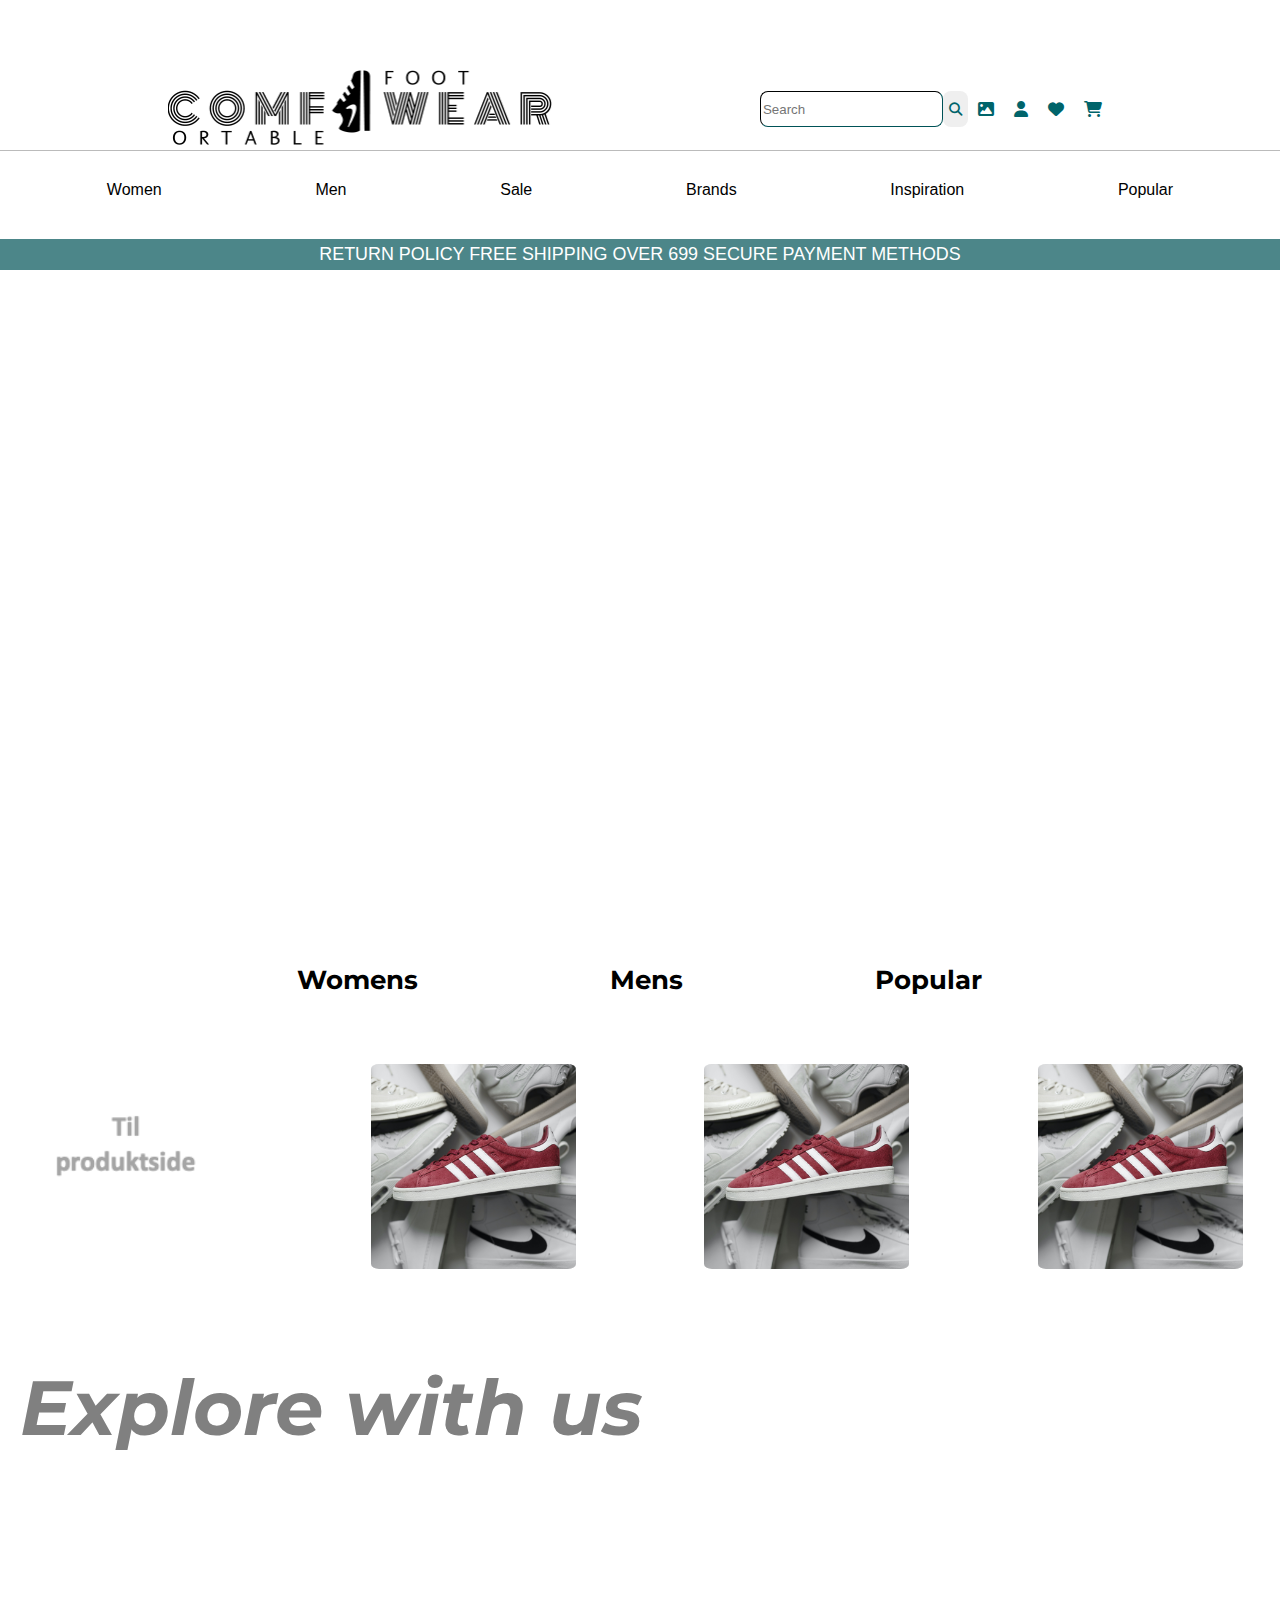
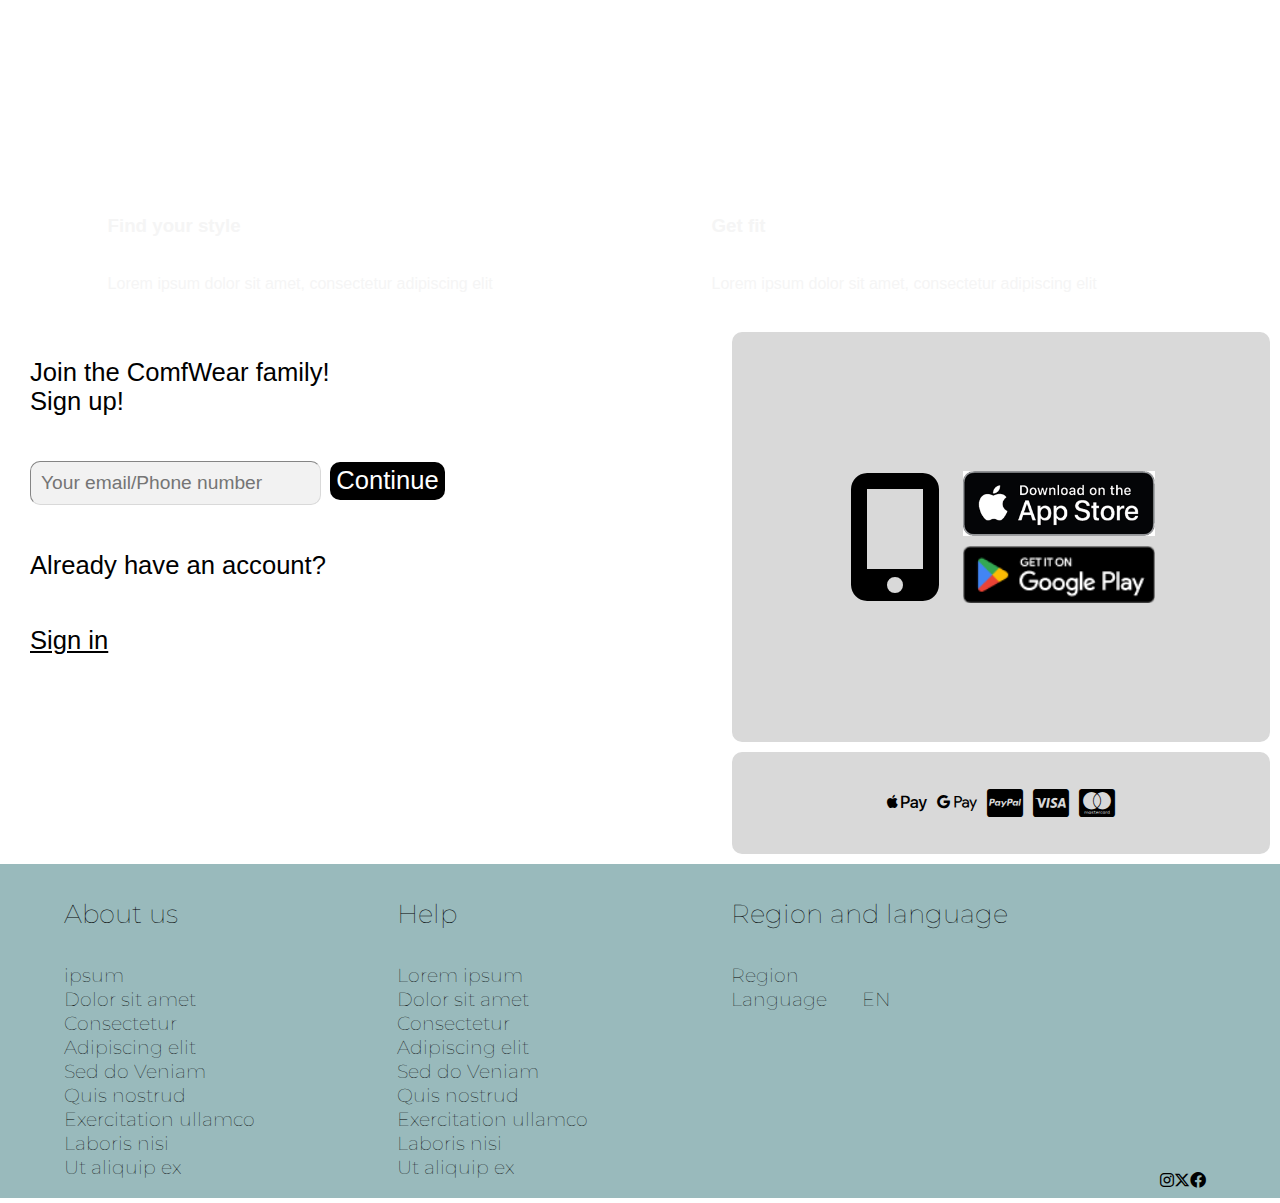
==== commit 3602b6e0: "Slutt arbeid" ====
--- a/index.html
+++ b/index.html
@@ -66,10 +66,10 @@
                         </section>
                     </section>
                     <section class="underbilete">
-                        <img src="img/adidas.jpg" alt="adidas">
-                        <img src="img/nike.jpg" alt="nike">
-                        <img src="img/converse.jpg" alt="converse">
-                        <a href="produkt.html"><img src="img/tilprodukt.png" alt="produkt"></a>
+                        <a href="#"><img src="img/adidas.jpg" alt="adidas"></a>
+                        <a href="#"><img src="img/nike.jpg" alt="nike"></a>
+                        <a href="#"><img src="img/converse.jpg" alt="converse"></a>
+                        <a href="#"><img src="img/skate.jpg" alt="vans"></a>
                     </section>
                     <div>
                         <section class="seksjoner">
@@ -78,7 +78,7 @@
                             <h4>Popular</h4>
                         </section>
                         <div class="bilder">
-                            <img src="img/adidas.jpg" alt="Bilde">
+                            <a href="produkt.html"><img src="img/tilprodukt.png" alt="produkt"></a>
                             <img src="img/adidas.jpg" alt="Bilde">
                             <img src="img/adidas.jpg" alt="Bilde">
                             <img src="img/adidas.jpg" alt="Bilde">
--- a/css/style.css
+++ b/css/style.css
@@ -36,7 +36,7 @@
 
 /* Legger til alle HTML klassene som ikkje skal vises på mobil-versjon*/
 
-.d-seksjoner, .d-navigasjon-høgre, .d-flervalg, .d-explore, .d-nede{
+.d-seksjoner, .d-navigasjon-høgre, .d-flervalg, .d-explore, .d-nede, .d-tilbake, .d-box, .d-b-seksjoner, .d-orders{
     display: none;
 }
 
@@ -334,9 +334,9 @@
 }
 /*Sikkert litt vanskelig å forstå, ga litt rare klasse navn, dette skal stå for bilde en, bilde to, bilde tre*/
 .ben, .bto, .btre{
-    background-color: rgba(185, 185, 185, 0.476);
     width: 23vw;
     height: 23vw;
+    object-fit: cover;
 }
 /*plasserer bilda i forhold til kvarandre, samt som endrar storleik*/
 .småe{
@@ -347,12 +347,16 @@
     margin: 0;
 }
 /*Endrer storleikenpå store bilde*/
-.stort{
-    background-color: rgba(185, 185, 185, 0.476);
+.bfire{
     width: 71vw;
     height: 71vw;
+    object-fit: cover;
+}
+
+.stort{
     margin: 0;
 }
+
 /*All produkt informasjon legge eg vertikalt under kvarandre, med gap på 30px mellom dei*/
 .omprodukt{
     display: flex;
@@ -362,6 +366,7 @@
 }
 /*Endra på dei ulike delane av produktinformasjon*/
 .omprodukt h5{
+    font-size: 3vw;
     font-weight: 100;
     margin: 0;
 }
@@ -404,16 +409,19 @@
 .selectsize{
     color: black;
     text-decoration: none;
+    font-size: 3vw;
 }
 /*atb-add to basket, ikkje funksjonell box*/
 .atb{
     background-color: rgba(0, 82, 87, 0.7);
     width: 40vw;
-    height: 9vw;
+    height: 8vw;
     text-align: center;
+    padding-top: 10px;
     color: white;
     font-weight: 600;
     text-decoration: none;
+    font-size: 4.5vw;
 }
 /*Foreldrelement til atb og secure payment */
 .siste{
@@ -425,8 +433,8 @@
 .sp{
     font-size: 2.5vw;
     background-color: rgba(185, 185, 185, 0.218);
-    width: 100px;
-    height: 35px;
+    width: 20vw;
+    height: 6.5vw;
     margin: 0;
 }
 /*pdr-product details revies- gjer om til flex og legger dei under kvarndre*/
@@ -575,17 +583,17 @@
         grid-row-end: 4;
     }
     /*Samla på alle klassane som ikkje skal visast på desktop*/
-    .navigasjon-venstre, .navigasjon-høgre, .søkefelt, .underbilete, .remove, .login, .lastened, .payment{
+    .navigasjon-venstre, .navigasjon-høgre, .søkefelt, .underbilete, .remove, .login, .lastened, .payment, .filter, .tilbake, .backtoshopping, .hello, .logobruker{
         display: none;
     }
     
     .box{
         border-bottom: solid;
-        border-radius: 1px;
+        border-width: 1px;
         border-color: rgba(155, 155, 155, 0.68);
     }
     .logo img{
-        width: 40vw;
+        width: 30vw;
         height: auto;
     }
 
@@ -616,7 +624,7 @@
 
     .ekstra{
         color: white;
-        margin: 20px 0px;
+        margin: 10px 0px;
         background-color: rgba(0, 82, 87, 0.7);
         font-size: 1.4vw;
         font-weight: 400;
@@ -746,4 +754,135 @@
     .aboutus h4, .help h4, .ral h4 {
         font-size: 2vw;
     }
+
+    .produktnavigasjon li a{
+        font-size: 1.5vw;
+    }
+
+
+    .d-tilbake{
+        text-decoration: none;
+        display: flex;
+    }
+
+    .navigasjon{
+        display: flex;
+        flex-direction: row;
+        gap: 3vw;
+        align-items: baseline;
+    }
+
+    .produktbilder img{
+        width: 25vw;
+        height: 30vw;
+    }
+
+    .produktbilder{
+        flex-direction: row;
+        align-items: flex-end;
+        gap: 14.4px;
+        justify-content: flex-start;
+        margin-left: 20px;
+    }
+    .småe{
+        max-height: 90vw;
+        flex-wrap: wrap;
+        flex-direction: column;
+        gap: 14.4px;
+    }
+
+    .btre{
+        padding-bottom: 5px;
+    }
+    .namn{
+        font-size: 2vw;
+    }
+
+    .til-d{
+        display: flex;
+        flex-direction: column;
+        max-height: 90vw;
+        flex-wrap: wrap;
+        align-content: flex-start;
+    }
+
+    .en, .to, .tre, .fire{
+        width: 5vw;
+        height: 5vw;
+    }
+
+    .farger{
+        gap: 4vw;
+    }
+    .select{
+        width: 22vw;
+        height: 5vw;
+        display: flex;
+        align-items: center;
+        justify-content: center;
+    }
+
+    .selectsize, .omprodukt h5, .sp, .pd, .reviews{
+        font-size: 2vw;
+    }
+
+    .atb{
+        font-size: 2.5vw;
+        height: 5vw;
+        width: 23vw;
+    }
+
+    .omprodukt{
+        gap: 10px;
+    }
+    .pd, .reviews{
+        width: 28vw;
+    }
+    .d-box{
+        display: flex;
+        border-bottom: solid;
+        border-width: 1px;
+        display: flex;
+        margin-top: 4rem;
+        align-items: center;
+        gap: 10px;
+        justify-content: space-between;
+    }
+    .brukeropplysninger a{
+        width: 30vw;
+        height: 4vw;
+        border-radius: 2px;
+    }
+    .brukeropplysninger .optionen{
+        background-color: rgba(0, 82, 87, 1);
+    }
+
+    .brukeropplysninger .optionto, .brukeropplysninger .optiontre, .brukeropplysninger .persondetails, .brukeropplysninger .optionfire{
+        background-color: rgba(148, 148, 148, 1);
+    }
+    .d-bruker{
+        display: flex;
+        flex-direction: row;
+        border-bottom: solid;
+        border-width: 8px;
+        border-color: rgba(148, 148, 148, 0.276);
+        margin: 20px 0px;
+    }
+    .d-orders{
+        display: flex;
+        flex-direction: column;
+    }
+    .d-orders h3{
+        border-bottom: solid;
+        width: 50vw;
+        padding-bottom: 8px;
+        border-width: 1px;
+    }
+
+    .d-orders h5{
+        padding-left: 5vw;
+        font-weight: 100;
+        color: rgba(148, 148, 148, 0.71);
+    }
+
 }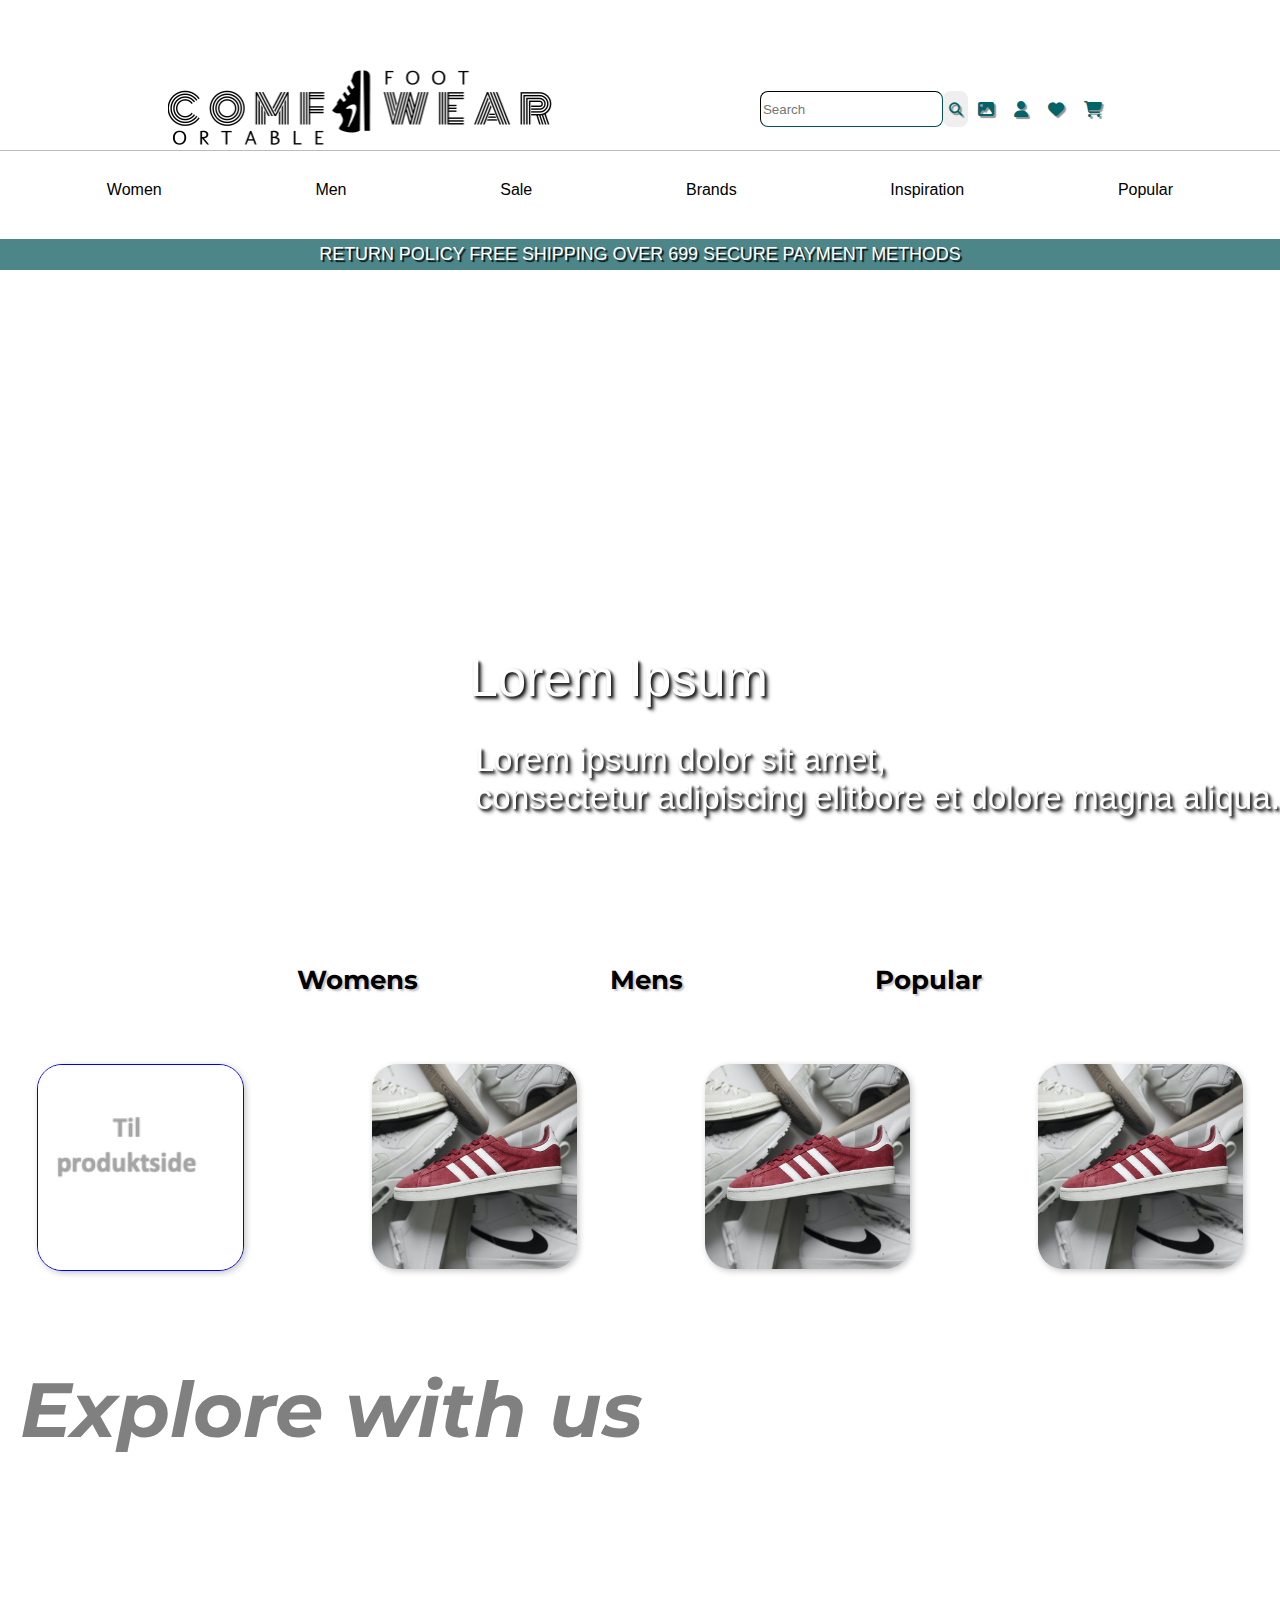
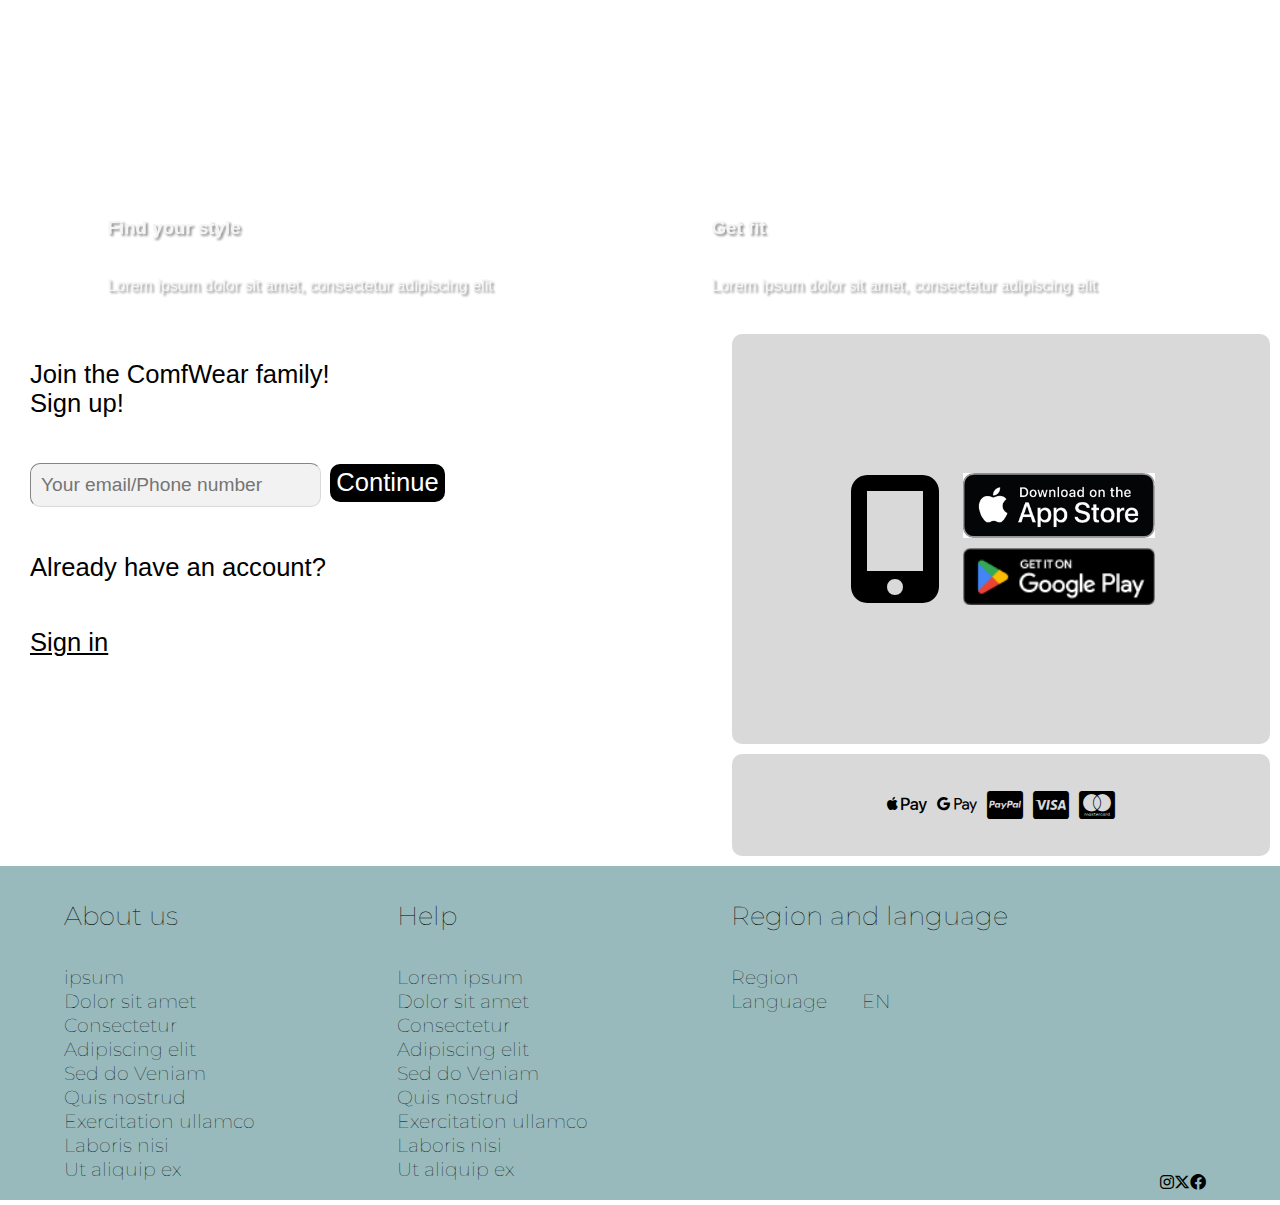
==== commit ae50d256: "Finpussing" ====
--- a/index.html
+++ b/index.html
@@ -12,9 +12,9 @@
         <title>ComfWear</title>
     </head>
     <body>
-        <div id="container">
+        <div id="container"> <!--Lager container til grid delen-->
                 <header>
-                    <section class="box">
+                    <section class="box"> <!--Laga en klasse til heile topp delen av headeren-->
                         <nav>
                             <ul class="navigasjon-venstre">
                                 <li><a href="#"><i class="fa-solid fa-ellipsis-vertical" style="color: #00646a;"></i></a></li>
@@ -23,7 +23,7 @@
                         <a class="logo" href="index.html">
                             <img src="img/LOGO-3.png" alt="Logo">
                         </a>
-                        <nav class="d-navigasjon">
+                        <nav class="d-navigasjon"> <!--Topp navigasjon til desktop, display:none;-->
                             <ul class="d-navigasjon-høgre">
                                 <li><input class="søk-input" type="text" placeholder="Search">
                                 <button class="søk-button" style="border:none;"><i class="fa-solid fa-magnifying-glass" style="color: #00646a;"></i></button></li>
@@ -41,7 +41,7 @@
                             </ul>
                         </nav> 
                     </section> 
-                    <section class="d-seksjoner">
+                    <section class="d-seksjoner"> <!--seksjoner til desktop, display none på mobil-->
                         <a href="#">Women</a>
                         <a href="#">Men</a>
                         <a href="#">Sale</a>
@@ -54,16 +54,12 @@
                         <button class="søk-button" style="border:none;"><i class="fa-solid fa-magnifying-glass" style="color: #00646a;"></i></button>
                     </nav>
                 </header>
-                <main>
+                <main> <!--alt i main med d- er ikkje med på mpbil versjon-->
                     <p class="ekstra"> RETURN POLICY       FREE SHIPPING OVER 699      SECURE PAYMENT METHODS</p>
                     <section class="hovudbilete">
                         <h2>Lorem Ipsum</h2>
                         <p>Lorem ipsum dolor sit amet,<br>
                              consectetur adipiscing elitbore et dolore magna aliqua. </p>
-                        <section class="d-flervalg">
-                            <a href="#" class="previous"><i class="fa-solid fa-angle-left"></i></a>
-                            <a href="#" class="next"><i class="fa-solid fa-angle-right"></i></a>
-                        </section>
                     </section>
                     <section class="underbilete">
                         <a href="#"><img src="img/adidas.jpg" alt="adidas"></a>
@@ -82,7 +78,7 @@
                             <img src="img/adidas.jpg" alt="Bilde">
                             <img src="img/adidas.jpg" alt="Bilde">
                             <img src="img/adidas.jpg" alt="Bilde">
-                            <img class="remove" src="img/adidas.jpg" alt="Bilde">
+                            <img class="remove" src="img/adidas.jpg" alt="Bilde"> <!--remove klassene skal visast på mobil men ikkje desktop-->
                             <img class="remove" src="img/adidas.jpg" alt="Bilde">
                         </div>
                     </div>
@@ -90,8 +86,8 @@
                         <section class="explore">
                             <h2>Explore with us</h2>
                         </section>
-                        <section class="boxexplore">
-                            <section class="explore1">
+                        <section class="boxexplore">  <!--box explore- foreldre element som legger aalt under i column på mobil, row på desktop-->
+                            <section class="explore1"> <!--gir barnelementa klasse, slik at dei kan bli til forledre element til innhaldet for å plassere innhald vha css som ønska-->
                                 <h3>Find your style</h3>
                                 <p>Lorem ipsum dolor sit amet, consectetur adipiscing elit</p>
                             </section>
@@ -103,7 +99,7 @@
                     </div>
                 </main>
                 <footer>
-                    <section class="lastened">
+                    <section class="lastened"> <!--last ned seksjon til mobil-->
                         <figure class="mobil">
                             <i class="fa-regular fa-mobile-screen-button fa-4x"></i>
                         </figure>
@@ -113,19 +109,19 @@
                         </figure>
                     </section>
                     <section>
-                        <section class="payment">
+                        <section class="payment"> <!--Payment seksjon til mobil-->
                             <i class="fa-brands fa-apple-pay fa-2x"></i>
                             <i class="fa-brands fa-google-pay fa-2x"></i>
                             <i class="fa-brands fa-cc-paypal fa-2x"></i>
                             <i class="fa-brands fa-cc-visa fa-2x"></i>
                             <i class="fa-brands fa-cc-mastercard fa-2x"></i>
                         </section>
-                        <section class="login">
+                        <section class="login"> <!--Login seksjon til mobil-->
                             <input class="mail" type="text" placeholder="Your email/Phone number">
                             <button class="continue" style="border:none;">Continue</button>
                         </section>
                     </section>
-                    <div class="d-nede">
+                    <div class="d-nede"> <!-- last ned, payment og log in seksjon til desktop i ein klasse-->
                         <section class="d-login">
                             <p>Join the ComfWear family!<br>
                             Sign up!</p>
@@ -136,7 +132,7 @@
                             <p>Already have an account?</p>
                             <a href="#">Sign in</a>
                         </section>
-                        <section class="d-høgre">
+                        <section class="d-høgre"> <!--ny klassee for barnelementet slik at den bestemme plasseringa til d-download og d-applegoogle i en column-->
                             <section class="d-download">
                                     <figure class="d-mobil">
                                         <i class="fa-regular fa-mobile-screen-button fa-8x"></i>
@@ -155,7 +151,7 @@
                             </section>
                         </section>
                     </div>
-                    <section class="slutt">
+                    <section class="slutt"> <!--Slutt html lik på alle versjonane og html filene-->
                         <section class="aboutus">
                             <h4>About us</h4>
                             <p>ipsum<br>
--- a/css/style.css
+++ b/css/style.css
@@ -36,7 +36,7 @@
 
 /* Legger til alle HTML klassene som ikkje skal vises på mobil-versjon*/
 
-.d-seksjoner, .d-navigasjon-høgre, .d-flervalg, .d-explore, .d-nede, .d-tilbake, .d-box, .d-b-seksjoner, .d-orders{
+.d-seksjoner, .d-navigasjon-høgre, .d-flervalg, .d-explore, .d-nede, .d-tilbake, .d-box, .d-b-seksjoner, .d-orders, .d-produktbilder{
     display: none;
 }
 
@@ -64,6 +64,10 @@
 .fa-ellipsis-vertical, .fa-user, .fa-heart, .fa-cart-shopping, .fa-image{
     padding: 5px;
     margin: 5px;
+    text-shadow: 2px 2px 1px #0000006e;
+}
+.fa-magnifying-glass{
+    text-shadow: 2px 2px 1px #0000006e;
 }
 
 .søkefelt{
@@ -87,6 +91,7 @@
 /* Begynner på main på index.html*/
 .ekstra{
     color: white;
+    text-shadow: 2px 2px 1px #000000df;
     margin: 20px 0px;
     background-color: rgba(0, 82, 87, 0.7);
     font-size: 2.4vw;
@@ -101,9 +106,11 @@
     background-image: url(/Users/ninaberkova/Desktop/W/Oblig3_ComfWear_Nina-Berkova/img/hovedbilete.jpg);
     background-position: center center;
     background-size: cover;
+    filter: drop-shadow(2px 2px 1px #0000006e);
     height: 50vw;
     width: auto;
     color: white;
+    text-shadow: 2px 2px 3px #000000df;
     position: relative;
     display: flex;
     flex-direction: column;
@@ -138,6 +145,7 @@
 .seksjoner{
     font-size: 4vw;
     font-weight: 100;
+    text-shadow: 2px 2px 2px #0000003c;
     font-family: 'Montserrat', sans-serif;
     display: flex;
     flex-direction: row;
@@ -154,10 +162,16 @@
 
 .bilder img{
     border-radius: 30px;
-    padding: 20px 17px;
+    margin: 20px 17px;
     width: 21vw;
     height: 21vw;
     object-fit: cover;
+    filter: drop-shadow(2px 2px 3px #0000003a);
+}
+
+.bilder a img{
+    border: solid;
+    border-width: 1px;
 }
 /* endrer på teksten i eskplore klassen*/
 .explore{
@@ -172,6 +186,7 @@
 .explore1, .explore2{
     color: rgba(245, 245, 245, 1);
     display: flex;
+    filter: drop-shadow(2px 2px 1px #0000006e);
     flex-direction: column;
     justify-content: flex-end;
     border-radius: 5px;
@@ -408,17 +423,20 @@
 
 .selectsize{
     color: black;
+    text-shadow: 2px 2px 3px #0000006e;
     text-decoration: none;
     font-size: 3vw;
 }
 /*atb-add to basket, ikkje funksjonell box*/
 .atb{
     background-color: rgba(0, 82, 87, 0.7);
+    filter: drop-shadow(2px 2px 1px #0000006e);
     width: 40vw;
     height: 8vw;
     text-align: center;
     padding-top: 10px;
     color: white;
+    text-shadow: 2px 2px 1px #0000006e;
     font-weight: 600;
     text-decoration: none;
     font-size: 4.5vw;
@@ -532,6 +550,7 @@
 
 .brukeropplysninger a{
     background-color: rgba(0, 82, 87, 0.4);
+    filter: drop-shadow(2px 2px 1px #0000006e);
     width: 60vw;
     height: 8vw;
     margin: 10px 0px;
@@ -543,6 +562,7 @@
 }
 /*endrer den eine boksen så det ser betre ut*/
 .persondetails{
+    filter: drop-shadow(2px 2px 1px #0000006e);
     display: flex;
     align-items: center;
     justify-content: center;
@@ -550,6 +570,7 @@
 }
 /*Dei fire andre kan eg endre på samme måte, siden dei har alle ikon og tekst*/
 .optionen, .optionto, .optiontre, .optionfire{
+    filter: drop-shadow(2px 2px 1px #0000006e);
     padding-left: 10px;
     align-items: center;
     justify-content: flex-start;
@@ -583,7 +604,7 @@
         grid-row-end: 4;
     }
     /*Samla på alle klassane som ikkje skal visast på desktop*/
-    .navigasjon-venstre, .navigasjon-høgre, .søkefelt, .underbilete, .remove, .login, .lastened, .payment, .filter, .tilbake, .backtoshopping, .hello, .logobruker{
+    .navigasjon-venstre, .navigasjon-høgre, .søkefelt, .underbilete, .remove, .login, .lastened, .payment, .filter, .tilbake, .backtoshopping, .hello, .logobruker, .produktbilder{
         display: none;
     }
     
@@ -772,17 +793,20 @@
         align-items: baseline;
     }
 
-    .produktbilder img{
+    .d-produktbilder img{
+        background-color: rgba(185, 185, 185, 0.218);
         width: 25vw;
         height: 30vw;
     }
 
-    .produktbilder{
+    .d-produktbilder{
+        display: flex;
         flex-direction: row;
-        align-items: flex-end;
-        gap: 14.4px;
-        justify-content: flex-start;
+        max-width: 54vw;
+        flex-wrap: wrap;
+        gap: 1vw;
         margin-left: 20px;
+    
     }
     .småe{
         max-height: 90vw;
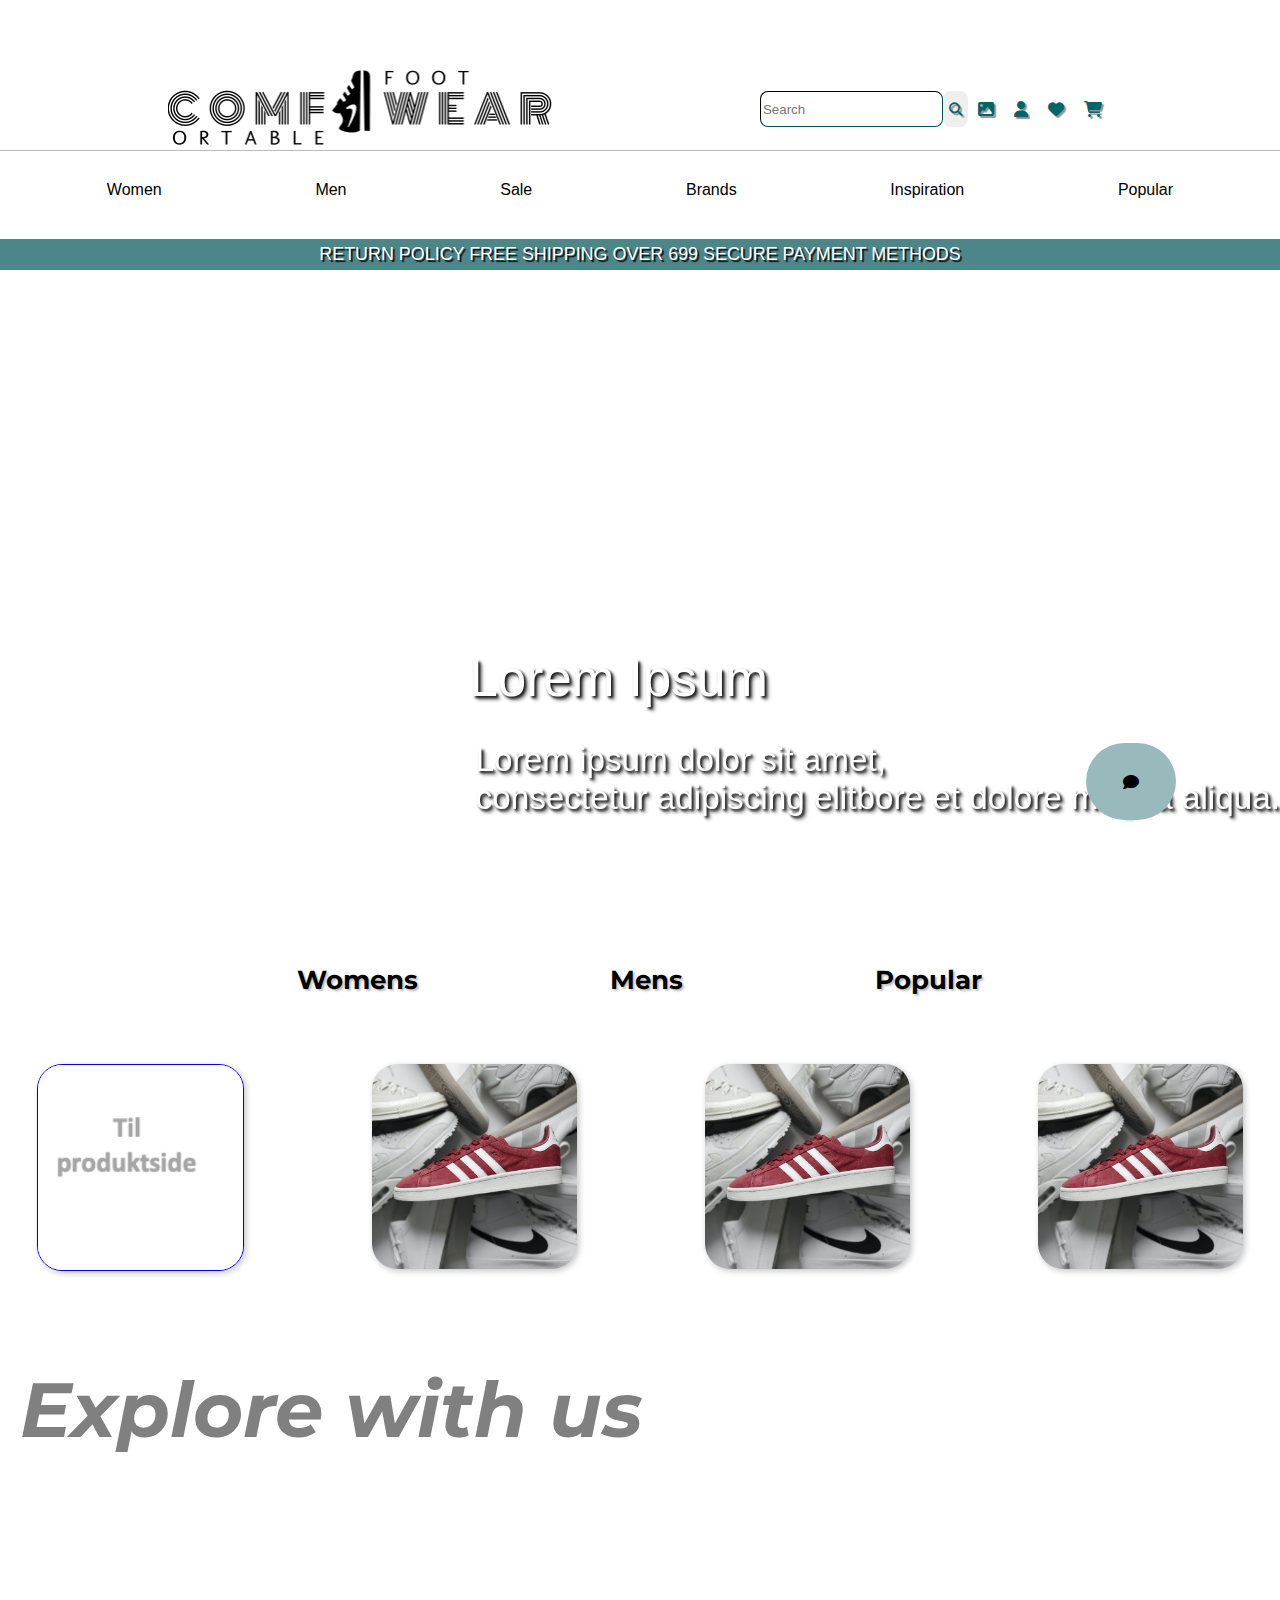
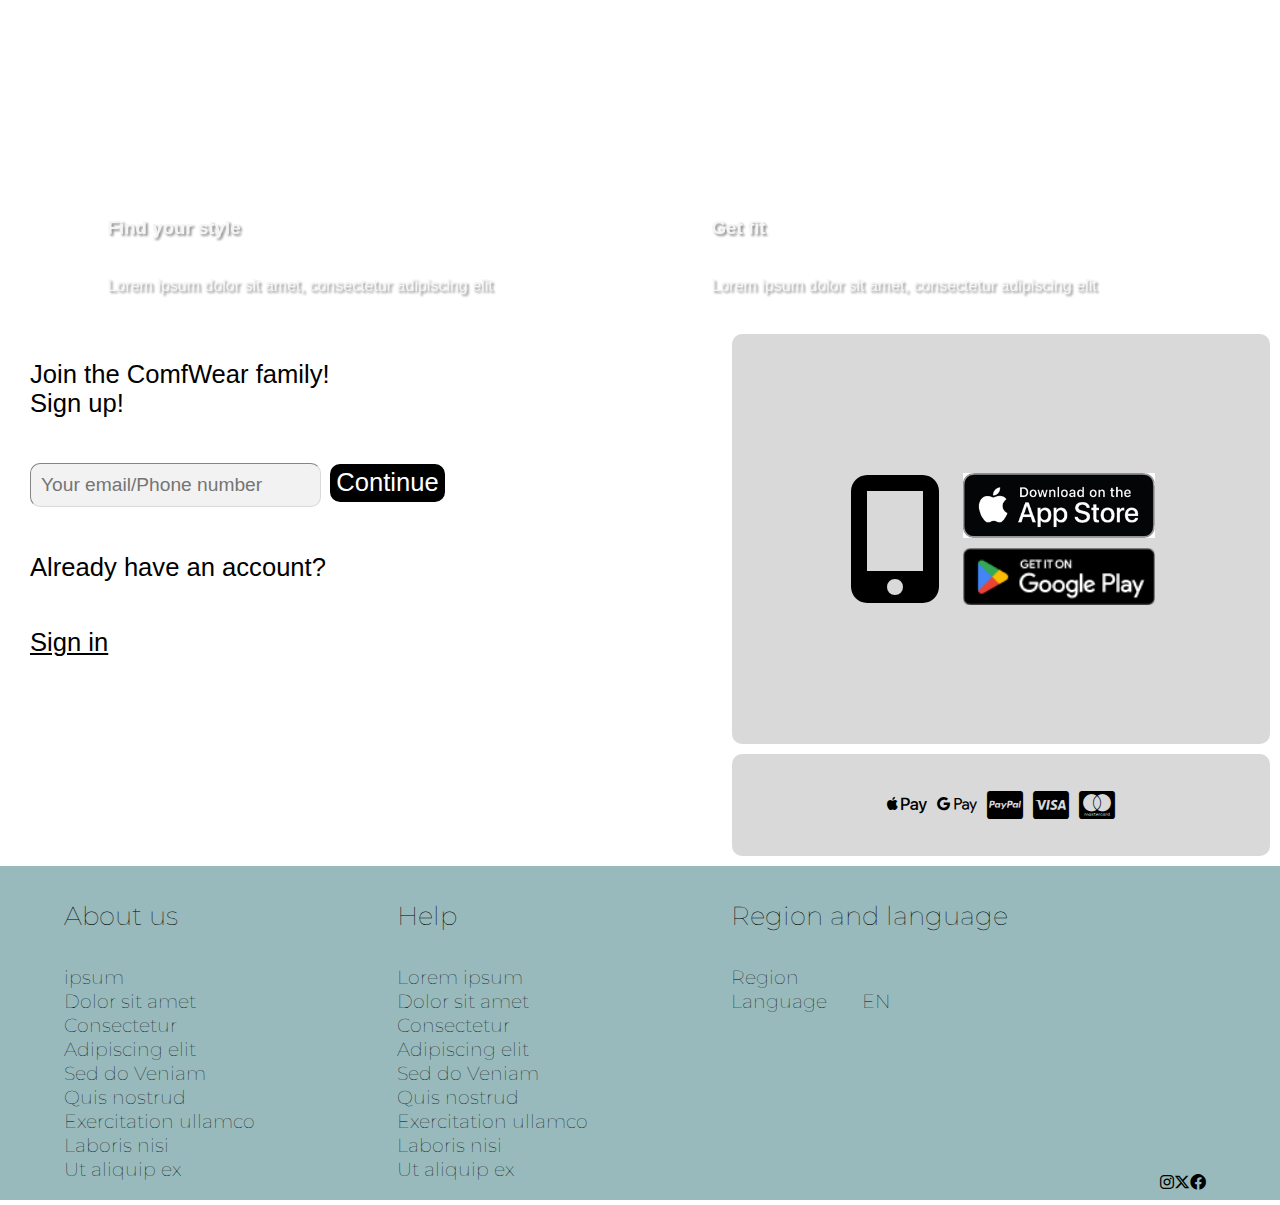
==== commit 1b21d592: "siste tilpassinga" ====
--- a/index.html
+++ b/index.html
@@ -55,6 +55,9 @@
                     </nav>
                 </header>
                 <main> <!--alt i main med d- er ikkje med på mpbil versjon-->
+                    <figure class="chat">
+                        <i class="fa-regular fa-comment"></i>
+                    </figure>
                     <p class="ekstra"> RETURN POLICY       FREE SHIPPING OVER 699      SECURE PAYMENT METHODS</p>
                     <section class="hovudbilete">
                         <h2>Lorem Ipsum</h2>
--- a/css/style.css
+++ b/css/style.css
@@ -100,6 +100,21 @@
     padding: 10px;
 }
 
+/*Ikkje funksjonell chatbox*/
+.chat{
+    background-color: rgba(153, 186, 188, 1);
+    width: 11vw;
+    height: 9vw;
+    border-radius: 5vw;
+    display: flex;
+    align-items: center;
+    justify-content: center;
+    position: fixed;
+    z-index: 1;
+    bottom: 10vw;
+    right: 5vw;
+    cursor: pointer;
+}
 /* Laga hovudbilde som en background image, endrer på tekstren utifra prototypen og plasserer teksten der den skal ver v.h.a. flexbox */
 
 .hovudbilete{
@@ -642,6 +657,13 @@
         text-decoration: none;
         color: black;
     }
+    .chat{
+        width: 7vw;
+        height: 6vw;
+        border-radius: 3vw;
+        bottom: 5vw;
+        right: 5vw;
+    }
 
     .ekstra{
         color: white;
